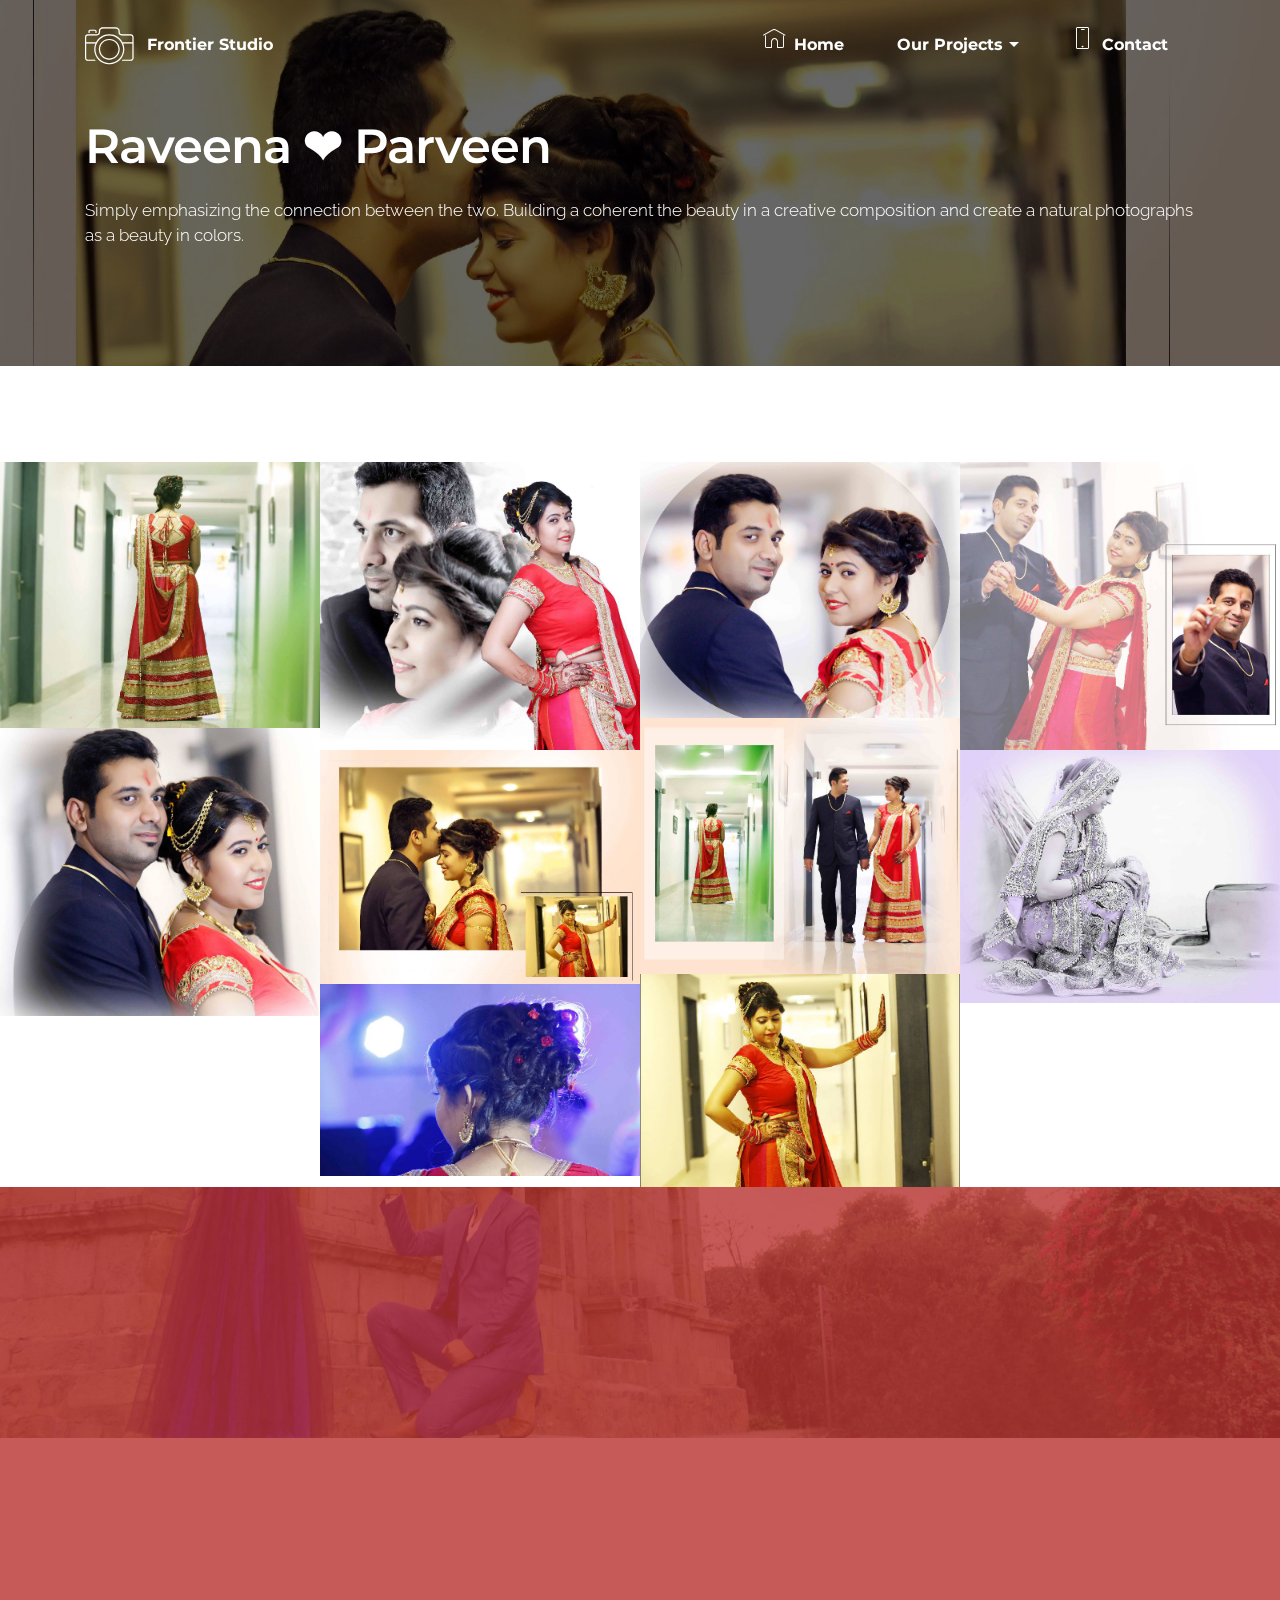
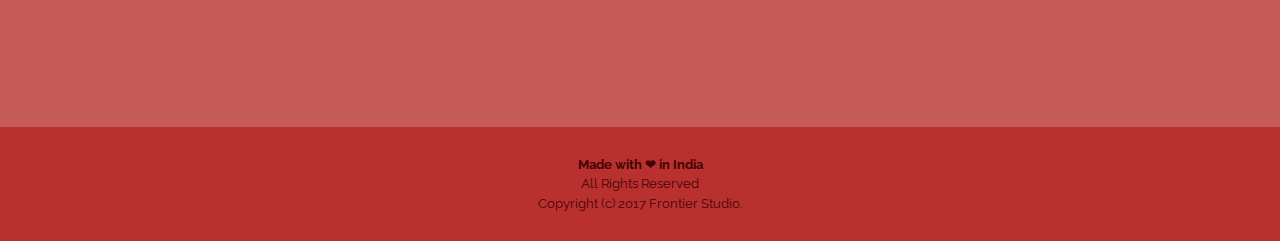
==== page1.html @ e5cf9342 "create github pages" ====
<!DOCTYPE html>
<html>
<head>
  <!-- Site made with Mobirise Website Builder v3.12.1, https://mobirise.com -->
  <meta charset="UTF-8">
  <meta http-equiv="X-UA-Compatible" content="IE=edge">
  <meta name="generator" content="Mobirise v3.12.1, mobirise.com">
  <meta name="viewport" content="width=device-width, initial-scale=1">
  <link rel="shortcut icon" href="file:///C:/Users/gyadav/AppData/Local/Mobirise.com/Mobirise/projects/project-2017-06-03_201503/assets/images/_1" type="image/x-icon">
  <meta name="description" content="Frontier Studio Rewari Haryana
Photo Studios Photographers Candid photography    Traditional photography    Traditional Videography    Cinematography    Albums
Mahandi    Haldi    Sangeet    Engagement    Wedding    Pre-Wedding Shoot  Video Photo Restoration Services Photo Enlarging Photo Film Dealers Lamination Matt Lamination Cold Photograph Industrial">
  <title>Frontier Studio Rewari</title>
  <link rel="stylesheet" href="https://fonts.googleapis.com/css?family=Lora:400,700,400italic,700italic&amp;subset=latin">
  <link rel="stylesheet" href="https://fonts.googleapis.com/css?family=Montserrat:400,700">
  <link rel="stylesheet" href="https://fonts.googleapis.com/css?family=Raleway:100,100i,200,200i,300,300i,400,400i,500,500i,600,600i,700,700i,800,800i,900,900i">
  <link rel="stylesheet" href="assets/bootstrap-material-design-font/css/material.css">
  <link rel="stylesheet" href="assets/et-line-font-plugin/style.css">
  <link rel="stylesheet" href="assets/web/assets/mobirise-icons/mobirise-icons.css">
  <link rel="stylesheet" href="assets/tether/tether.min.css">
  <link rel="stylesheet" href="assets/bootstrap/css/bootstrap.min.css">
  <link rel="stylesheet" href="assets/dropdown/css/style.css">
  <link rel="stylesheet" href="assets/animate.css/animate.min.css">
  <link rel="stylesheet" href="assets/theme/css/style.css">
  <link rel="stylesheet" href="assets/mobirise-gallery/style.css">
  <link rel="stylesheet" href="assets/mobirise/css/mbr-additional.css" type="text/css">
  
  
  
</head>
<body>
<section id="menu-4">

    <nav class="navbar navbar-dropdown bg-color transparent navbar-fixed-top">
        <div class="container">

            <div class="mbr-table">
                <div class="mbr-table-cell">

                    <div class="navbar-brand">
                        <a href="https://mobirise.com" class="etl-icon icon-camera mbr-iconfont mbr-iconfont-menu navbar-logo"></a>
                        <a class="navbar-caption" href="index.html">Frontier Studio</a>
                    </div>

                </div>
                <div class="mbr-table-cell">

                    <button class="navbar-toggler pull-xs-right hidden-md-up" type="button" data-toggle="collapse" data-target="#exCollapsingNavbar">
                        <div class="hamburger-icon"></div>
                    </button>

                    <ul class="nav-dropdown collapse pull-xs-right nav navbar-nav navbar-toggleable-sm" id="exCollapsingNavbar"><li class="nav-item"><a class="nav-link link" href="index.html"><span class="mbri-home mbr-iconfont mbr-iconfont-btn"></span>Home</a></li><li class="nav-item dropdown"><a class="nav-link link dropdown-toggle" data-toggle="dropdown-submenu" href="#top" aria-expanded="false">Our Projects</a><div class="dropdown-menu"><a class="dropdown-item" href="page1.html">Raveena ❤ Parveen</a></div></li><li class="nav-item"><a class="nav-link link" href="index.html#contacts2-8"><span class="mbri-mobile mbr-iconfont mbr-iconfont-btn"></span>Contact</a></li></ul>
                    <button hidden="" class="navbar-toggler navbar-close" type="button" data-toggle="collapse" data-target="#exCollapsingNavbar">
                        <div class="close-icon"></div>
                    </button>

                </div>
            </div>

        </div>
    </nav>

</section>

<section class="engine"><a rel="external" href="https://mobirise.com">https://mobirise.com/</a></section><section class="mbr-section mbr-parallax-background mbr-after-navbar" id="content5-o" style="background-image: url(assets/images/07-2000x1468.jpg); padding-top: 120px; padding-bottom: 80px;">

    <div class="mbr-overlay" style="opacity: 0.6; background-color: rgb(0, 0, 0);">
    </div>

    <div class="container">
        <h3 class="mbr-section-title display-2">Raveena ❤ Parveen</h3>
        <div class="lead"><p>Simply emphasizing the connection between the two. Building a coherent the beauty in a creative composition and create a natural photographs as a beauty in colors.</p></div>
    </div>

</section>

<section class="mbr-gallery mbr-section mbr-section-nopadding mbr-slider-carousel" id="gallery1-n" data-filter="false" style="background-color: rgb(255, 255, 255); padding-top: 6rem; padding-bottom: 0rem;">
    <!-- Filter -->
    

    <!-- Gallery -->
    <div class="mbr-gallery-row">
        <div class=" mbr-gallery-layout-default">
            <div>
                <div>
                    <div class="mbr-gallery-item mbr-gallery-item__mobirise3 mbr-gallery-item--p0" data-tags="Animated" data-video-url="false">
                        <div href="#lb-gallery1-n" data-slide-to="0" data-toggle="modal">
                            
                            

                            <img alt="" src="assets/images/11-2000x1666-800x666.jpg">
                            
                            <span class="icon-focus"></span>
                            
                        </div>
                    </div><div class="mbr-gallery-item mbr-gallery-item__mobirise3 mbr-gallery-item--p0" data-tags="Awesome" data-video-url="false">
                        <div href="#lb-gallery1-n" data-slide-to="1" data-toggle="modal">
                            
                            

                            <img alt="" src="assets/images/02-2000x1800-800x720.jpg">
                            
                            <span class="icon-focus"></span>
                            
                        </div>
                    </div><div class="mbr-gallery-item mbr-gallery-item__mobirise3 mbr-gallery-item--p0" data-tags="Responsive" data-video-url="false">
                        <div href="#lb-gallery1-n" data-slide-to="2" data-toggle="modal">
                            
                            

                            <img alt="" src="assets/images/01-2000x1600-800x640.jpg">
                            
                            <span class="icon-focus"></span>
                            
                        </div>
                    </div><div class="mbr-gallery-item mbr-gallery-item__mobirise3 mbr-gallery-item--p0" data-tags="Creative" data-video-url="false">
                        <div href="#lb-gallery1-n" data-slide-to="3" data-toggle="modal">
                            
                            

                            <img alt="" src="assets/images/03-2000x1800-800x720.jpg">
                            
                            <span class="icon-focus"></span>
                            
                        </div>
                    </div><div class="mbr-gallery-item mbr-gallery-item__mobirise3 mbr-gallery-item--p0" data-tags="Animated" data-video-url="false">
                        <div href="#lb-gallery1-n" data-slide-to="4" data-toggle="modal">
                            
                            

                            <img alt="" src="assets/images/04-2000x1600-800x640.jpg">
                            
                            <span class="icon-focus"></span>
                            
                        </div>
                    </div><div class="mbr-gallery-item mbr-gallery-item__mobirise3 mbr-gallery-item--p0" data-tags="Awesome" data-video-url="false">
                        <div href="#lb-gallery1-n" data-slide-to="5" data-toggle="modal">
                            
                            

                            <img alt="" src="assets/images/05-2000x1800-800x720.jpg">
                            
                            <span class="icon-focus"></span>
                            
                        </div>
                    </div><div class="mbr-gallery-item mbr-gallery-item__mobirise3 mbr-gallery-item--p0" data-tags="Beautiful" data-video-url="false">
                        <div href="#lb-gallery1-n" data-slide-to="6" data-toggle="modal">
                            
                            

                            <img alt="" src="assets/images/07-2000x1468-800x587.jpg">
                            
                            <span class="icon-focus"></span>
                            
                        </div>
                    </div><div class="mbr-gallery-item mbr-gallery-item__mobirise3 mbr-gallery-item--p0" data-tags="Responsive" data-video-url="false">
                        <div href="#lb-gallery1-n" data-slide-to="7" data-toggle="modal">
                            
                            

                            <img alt="" src="assets/images/09-2000x1578-800x631.jpg">
                            
                            <span class="icon-focus"></span>
                            
                        </div>
                    </div><div class="mbr-gallery-item mbr-gallery-item__mobirise3 mbr-gallery-item--p0" data-tags="Animated" data-video-url="false">
                        <div href="#lb-gallery1-n" data-slide-to="8" data-toggle="modal">
                            
                            

                            <img alt="" src="assets/images/10-2000x1332-800x532.jpg">
                            
                            <span class="icon-focus"></span>
                            
                        </div>
                    </div><div class="mbr-gallery-item mbr-gallery-item__mobirise3 mbr-gallery-item--p0" data-tags="Animated" data-video-url="false">
                        <div href="#lb-gallery1-n" data-slide-to="9" data-toggle="modal">
                            
                            

                            <img alt="" src="assets/images/12-2000x1200-800x480.jpg">
                            
                            <span class="icon-focus"></span>
                            
                        </div>
                    </div>
                </div>
            </div>
            <div class="clearfix"></div>
        </div>
    </div>

    <!-- Lightbox -->
    <div data-app-prevent-settings="" class="mbr-slider modal fade carousel slide" tabindex="-1" data-keyboard="true" data-interval="false" id="lb-gallery1-n">
        <div class="modal-dialog">
            <div class="modal-content">
                <div class="modal-body">
                    <ol class="carousel-indicators">
                        <li data-app-prevent-settings="" data-target="#lb-gallery1-n" class=" active" data-slide-to="0"></li><li data-app-prevent-settings="" data-target="#lb-gallery1-n" data-slide-to="1"></li><li data-app-prevent-settings="" data-target="#lb-gallery1-n" data-slide-to="2"></li><li data-app-prevent-settings="" data-target="#lb-gallery1-n" data-slide-to="3"></li><li data-app-prevent-settings="" data-target="#lb-gallery1-n" data-slide-to="4"></li><li data-app-prevent-settings="" data-target="#lb-gallery1-n" data-slide-to="5"></li><li data-app-prevent-settings="" data-target="#lb-gallery1-n" data-slide-to="6"></li><li data-app-prevent-settings="" data-target="#lb-gallery1-n" data-slide-to="7"></li><li data-app-prevent-settings="" data-target="#lb-gallery1-n" data-slide-to="8"></li><li data-app-prevent-settings="" data-target="#lb-gallery1-n" data-slide-to="9"></li>
                    </ol>
                    <div class="carousel-inner">
                        <div class="carousel-item active">
                            <img alt="" src="assets/images/11-2000x1666.jpg">
                        </div><div class="carousel-item">
                            <img alt="" src="assets/images/02-2000x1800.jpg">
                        </div><div class="carousel-item">
                            <img alt="" src="assets/images/01-2000x1600.jpg">
                        </div><div class="carousel-item">
                            <img alt="" src="assets/images/03-2000x1800.jpg">
                        </div><div class="carousel-item">
                            <img alt="" src="assets/images/04-2000x1600.jpg">
                        </div><div class="carousel-item">
                            <img alt="" src="assets/images/05-2000x1800.jpg">
                        </div><div class="carousel-item">
                            <img alt="" src="assets/images/07-2000x1468.jpg">
                        </div><div class="carousel-item">
                            <img alt="" src="assets/images/09-2000x1578.jpg">
                        </div><div class="carousel-item">
                            <img alt="" src="assets/images/10-2000x1332.jpg">
                        </div><div class="carousel-item">
                            <img alt="" src="assets/images/12-2000x1200.jpg">
                        </div>
                    </div>
                    <a class="left carousel-control" role="button" data-slide="prev" href="#lb-gallery1-n">
                        <span class="icon-prev" aria-hidden="true"></span>
                        <span class="sr-only">Previous</span>
                    </a>
                    <a class="right carousel-control" role="button" data-slide="next" href="#lb-gallery1-n">
                        <span class="icon-next" aria-hidden="true"></span>
                        <span class="sr-only">Next</span>
                    </a>

                    <a class="close" href="#" role="button" data-dismiss="modal">
                        <span aria-hidden="true">×</span>
                        <span class="sr-only">Close</span>
                    </a>
                </div>
            </div>
        </div>
    </div>
</section>

<section class="mbr-section mbr-section-md-padding mbr-footer footer2 mbr-parallax-background" id="contacts2-l" style="background-image: url(assets/images/cover-image-2000x1200.jpg); padding-top: 120px; padding-bottom: 120px;">
    <div class="mbr-overlay" style="opacity: 0.8; background-color: rgb(184, 49, 47);"></div>
    <div class="container">
        <div class="row">
            <div class="mbr-footer-content col-xs-12 col-md-3">
                <p><strong>Address</strong><br>203-L, Model Town, HDFC Bank Complex, Model Town, Rewari, Haryana 123401, India<br><br><br>
<strong>Contacts</strong><br>
Email: FrontierStudio.in@gmail.com<br>
Phone: +91 9728 101754<br>
Fixed: +91 1274 220130</p>
            </div>
            <div class="mbr-footer-content col-xs-12 col-md-3"><p class="mbr-contacts__text"><strong>Links</strong></p><ul><li>We</li><li>Do</li><li>Do</li></ul></div>
            <div class="col-xs-12 col-md-6">
                <div class="mbr-map"><iframe frameborder="0" style="border:0" src="https://www.google.com/maps/embed/v1/place?key=AIzaSyA0Dx_boXQiwvdz8sJHoYeZNVTdoWONYkU&amp;q=place_id:ChIJ39fSMHNQDTkRWLAoi7URVg4" allowfullscreen=""></iframe></div>
            </div>
        </div>
    </div>
</section>

<footer class="mbr-small-footer mbr-section mbr-section-nopadding" id="footer1-m" style="background-color: rgb(184, 49, 47); padding-top: 1.75rem; padding-bottom: 1.75rem;">
    
    <div class="container">
        <p class="text-xs-center"><strong>Made with ❤ in India</strong><br>All Rights Reserved<br>Copyright (c) 2017 Frontier Studio.<br></p>
    </div>
</footer>


  <script src="assets/web/assets/jquery/jquery.min.js"></script>
  <script src="assets/tether/tether.min.js"></script>
  <script src="assets/bootstrap/js/bootstrap.min.js"></script>
  <script src="assets/smooth-scroll/smooth-scroll.js"></script>
  <script src="assets/dropdown/js/script.min.js"></script>
  <script src="assets/touch-swipe/jquery.touch-swipe.min.js"></script>
  <script src="assets/viewport-checker/jquery.viewportchecker.js"></script>
  <script src="assets/jarallax/jarallax.js"></script>
  <script src="assets/masonry/masonry.pkgd.min.js"></script>
  <script src="assets/imagesloaded/imagesloaded.pkgd.min.js"></script>
  <script src="assets/bootstrap-carousel-swipe/bootstrap-carousel-swipe.js"></script>
  <script src="assets/theme/js/script.js"></script>
  <script src="assets/mobirise-gallery/player.min.js"></script>
  <script src="assets/mobirise-gallery/script.js"></script>
  
  
  <input name="animation" type="hidden">
   <div id="scrollToTop" class="scrollToTop mbr-arrow-up"><a style="text-align: center;"><i class="mbr-arrow-up-icon"></i></a></div>
  </body>
</html>
---- assets/bootstrap-material-design-font/css/material.css ----
@font-face {
  font-family: 'Material-Design-Icons';
  src: url('../fonts/Material-Design-Icons.eot?3ocs8m');
  src: url('../fonts/Material-Design-Icons.eot?#iefix3ocs8m') format('embedded-opentype'), url('../fonts/Material-Design-Icons.woff?3ocs8m') format('woff'), url('../fonts/Material-Design-Icons.ttf?3ocs8m') format('truetype'), url('../fonts/Material-Design-Icons.svg?3ocs8m#Material-Design-Icons') format('svg');
  font-weight: normal;
  font-style: normal;
}
[class^="mdi-"],
[class*="mdi-"] {
  speak: none;
  display: inline-block;
  font-style: normal;
  font-variant:normal;
  font-weight:normal;
  /*font-size:24px;*/
  line-height:1;
  font-family:'Material-Design-Icons' !important;
  text-rendering: auto;
  
  -webkit-font-smoothing: antialiased;
  -moz-osx-font-smoothing: grayscale;
  -webkit-transform: translate(0, 0);
      -ms-transform: translate(0, 0);
          transform: translate(0, 0);
}
[class^="mdi-"]:before,
[class*="mdi-"]:before {
  display: inline-block;
  speak: none;
  text-decoration: inherit;
}
[class^="mdi-"].pull-left,
[class*="mdi-"].pull-left {
  margin-right: .3em;
}
[class^="mdi-"].pull-right,
[class*="mdi-"].pull-right {
  margin-left: .3em;
}
[class^="mdi-"].mdi-lg:before,
[class*="mdi-"].mdi-lg:before,
[class^="mdi-"].mdi-lg:after,
[class*="mdi-"].mdi-lg:after {
  font-size: 1.33333333em;
  line-height: 0.75em;
  vertical-align: -15%;
}
[class^="mdi-"].mdi-2x:before,
[class*="mdi-"].mdi-2x:before,
[class^="mdi-"].mdi-2x:after,
[class*="mdi-"].mdi-2x:after {
  font-size: 2em;
}
[class^="mdi-"].mdi-3x:before,
[class*="mdi-"].mdi-3x:before,
[class^="mdi-"].mdi-3x:after,
[class*="mdi-"].mdi-3x:after {
  font-size: 3em;
}
[class^="mdi-"].mdi-4x:before,
[class*="mdi-"].mdi-4x:before,
[class^="mdi-"].mdi-4x:after,
[class*="mdi-"].mdi-4x:after {
  font-size: 4em;
}
[class^="mdi-"].mdi-5x:before,
[class*="mdi-"].mdi-5x:before,
[class^="mdi-"].mdi-5x:after,
[class*="mdi-"].mdi-5x:after {
  font-size: 5em;
}
[class^="mdi-device-signal-cellular-"]:after,
[class^="mdi-device-battery-"]:after,
[class^="mdi-device-battery-charging-"]:after,
[class^="mdi-device-signal-cellular-connected-no-internet-"]:after,
[class^="mdi-device-signal-wifi-"]:after,
[class^="mdi-device-signal-wifi-statusbar-not-connected"]:after,
.mdi-device-network-wifi:after {
  opacity: .3;
  position: absolute;
  left: 0;
  top: 0;
  z-index: 1;
  display: inline-block;
  speak: none;
  text-decoration: inherit;
}
[class^="mdi-device-signal-cellular-"]:after {
  content: "\e758";
}
[class^="mdi-device-battery-"]:after {
  content: "\e735";
}
[class^="mdi-device-battery-charging-"]:after {
  content: "\e733";
}
[class^="mdi-device-signal-cellular-connected-no-internet-"]:after {
  content: "\e75d";
}
[class^="mdi-device-signal-wifi-"]:after,
.mdi-device-network-wifi:after {
  content: "\e765";
}
[class^="mdi-device-signal-wifi-statusbasr-not-connected"]:after {
  content: "\e8f7";
}
.mdi-device-signal-cellular-off:after,
.mdi-device-signal-cellular-null:after,
.mdi-device-signal-cellular-no-sim:after,
.mdi-device-signal-wifi-off:after,
.mdi-device-signal-wifi-4-bar:after,
.mdi-device-signal-cellular-4-bar:after,
.mdi-device-battery-alert:after,
.mdi-device-signal-cellular-connected-no-internet-4-bar:after,
.mdi-device-battery-std:after,
.mdi-device-battery-full .mdi-device-battery-unknown:after {
  content: "";
}
.mdi-fw {
  width: 1.28571429em;
  text-align: center;
}
.mdi-ul {
  padding-left: 0;
  margin-left: 2.14285714em;
  list-style-type: none;
}
.mdi-ul > li {
  position: relative;
}
.mdi-li {
  position: absolute;
  left: -2.14285714em;
  width: 2.14285714em;
  top: 0.14285714em;
  text-align: center;
}
.mdi-li.mdi-lg {
  left: -1.85714286em;
}
.mdi-border {
  padding: .2em .25em .15em;
  border: solid 0.08em #eeeeee;
  border-radius: .1em;
}
.mdi-spin {
  -webkit-animation: mdi-spin 2s infinite linear;
  animation: mdi-spin 2s infinite linear;
  -webkit-transform-origin: 50% 50%;
  -ms-transform-origin: 50% 50%;
      transform-origin: 50% 50%;
}
.mdi-pulse {
  -webkit-animation: mdi-spin 1s steps(8) infinite;
  animation: mdi-spin 1s steps(8) infinite;
  -webkit-transform-origin: 50% 50%;
  -ms-transform-origin: 50% 50%;
      transform-origin: 50% 50%;
}
@-webkit-keyframes mdi-spin {
  0% {
    -webkit-transform: rotate(0deg);
    transform: rotate(0deg);
  }
  100% {
    -webkit-transform: rotate(359deg);
    transform: rotate(359deg);
  }
}
@keyframes mdi-spin {
  0% {
    -webkit-transform: rotate(0deg);
    transform: rotate(0deg);
  }
  100% {
    -webkit-transform: rotate(359deg);
    transform: rotate(359deg);
  }
}
.mdi-rotate-90 {
  filter: progid:DXImageTransform.Microsoft.BasicImage(rotation=1);
  -webkit-transform: rotate(90deg);
  -ms-transform: rotate(90deg);
  transform: rotate(90deg);
}
.mdi-rotate-180 {
  filter: progid:DXImageTransform.Microsoft.BasicImage(rotation=2);
  -webkit-transform: rotate(180deg);
  -ms-transform: rotate(180deg);
  transform: rotate(180deg);
}
.mdi-rotate-270 {
  filter: progid:DXImageTransform.Microsoft.BasicImage(rotation=3);
  -webkit-transform: rotate(270deg);
  -ms-transform: rotate(270deg);
  transform: rotate(270deg);
}
.mdi-flip-horizontal {
  filter: progid:DXImageTransform.Microsoft.BasicImage(rotation=0, mirror=1);
  -webkit-transform: scale(-1, 1);
  -ms-transform: scale(-1, 1);
  transform: scale(-1, 1);
}
.mdi-flip-vertical {
  filter: progid:DXImageTransform.Microsoft.BasicImage(rotation=2, mirror=1);
  -webkit-transform: scale(1, -1);
  -ms-transform: scale(1, -1);
  transform: scale(1, -1);
}
:root .mdi-rotate-90,
:root .mdi-rotate-180,
:root .mdi-rotate-270,
:root .mdi-flip-horizontal,
:root .mdi-flip-vertical {
  -webkit-filter: none;
          filter: none;
}
.mdi-stack {
  position: relative;
  display: inline-block;
  width: 2em;
  height: 2em;
  line-height: 2em;
  vertical-align: middle;
}
.mdi-stack-1x,
.mdi-stack-2x {
  position: absolute;
  left: 0;
  width: 100%;
  text-align: center;
}
.mdi-stack-1x {
  line-height: inherit;
}
.mdi-stack-2x {
  font-size: 2em;
}
.mdi-inverse {
  color: #ffffff;
}
/* Start Icons */
.mdi-action-3d-rotation:before {
  content: "\e600";
}
.mdi-action-accessibility:before {
  content: "\e601";
}
.mdi-action-account-balance-wallet:before {
  content: "\e602";
}
.mdi-action-account-balance:before {
  content: "\e603";
}
.mdi-action-account-box:before {
  content: "\e604";
}
.mdi-action-account-child:before {
  content: "\e605";
}
.mdi-action-account-circle:before {
  content: "\e606";
}
.mdi-action-add-shopping-cart:before {
  content: "\e607";
}
.mdi-action-alarm-add:before {
  content: "\e608";
}
.mdi-action-alarm-off:before {
  content: "\e609";
}
.mdi-action-alarm-on:before {
  content: "\e60a";
}
.mdi-action-alarm:before {
  content: "\e60b";
}
.mdi-action-android:before {
  content: "\e60c";
}
.mdi-action-announcement:before {
  content: "\e60d";
}
.mdi-action-aspect-ratio:before {
  content: "\e60e";
}
.mdi-action-assessment:before {
  content: "\e60f";
}
.mdi-action-assignment-ind:before {
  content: "\e610";
}
.mdi-action-assignment-late:before {
  content: "\e611";
}
.mdi-action-assignment-return:before {
  content: "\e612";
}
.mdi-action-assignment-returned:before {
  content: "\e613";
}
.mdi-action-assignment-turned-in:before {
  content: "\e614";
}
.mdi-action-assignment:before {
  content: "\e615";
}
.mdi-action-autorenew:before {
  content: "\e616";
}
.mdi-action-backup:before {
  content: "\e617";
}
.mdi-action-book:before {
  content: "\e618";
}
.mdi-action-bookmark-outline:before {
  content: "\e619";
}
.mdi-action-bookmark:before {
  content: "\e61a";
}
.mdi-action-bug-report:before {
  content: "\e61b";
}
.mdi-action-cached:before {
  content: "\e61c";
}
.mdi-action-check-circle:before {
  content: "\e61d";
}
.mdi-action-class:before {
  content: "\e61e";
}
.mdi-action-credit-card:before {
  content: "\e61f";
}
.mdi-action-dashboard:before {
  content: "\e620";
}
.mdi-action-delete:before {
  content: "\e621";
}
.mdi-action-description:before {
  content: "\e622";
}
.mdi-action-dns:before {
  content: "\e623";
}
.mdi-action-done-all:before {
  content: "\e624";
}
.mdi-action-done:before {
  content: "\e625";
}
.mdi-action-event:before {
  content: "\e626";
}
.mdi-action-exit-to-app:before {
  content: "\e627";
}
.mdi-action-explore:before {
  content: "\e628";
}
.mdi-action-extension:before {
  content: "\e629";
}
.mdi-action-face-unlock:before {
  content: "\e62a";
}
.mdi-action-favorite-outline:before {
  content: "\e62b";
}
.mdi-action-favorite:before {
  content: "\e62c";
}
.mdi-action-find-in-page:before {
  content: "\e62d";
}
.mdi-action-find-replace:before {
  content: "\e62e";
}
.mdi-action-flip-to-back:before {
  content: "\e62f";
}
.mdi-action-flip-to-front:before {
  content: "\e630";
}
.mdi-action-get-app:before {
  content: "\e631";
}
.mdi-action-grade:before {
  content: "\e632";
}
.mdi-action-group-work:before {
  content: "\e633";
}
.mdi-action-help:before {
  content: "\e634";
}
.mdi-action-highlight-remove:before {
  content: "\e635";
}
.mdi-action-history:before {
  content: "\e636";
}
.mdi-action-home:before {
  content: "\e637";
}
.mdi-action-https:before {
  content: "\e638";
}
.mdi-action-info-outline:before {
  content: "\e639";
}
.mdi-action-info:before {
  content: "\e63a";
}
.mdi-action-input:before {
  content: "\e63b";
}
.mdi-action-invert-colors:before {
  content: "\e63c";
}
.mdi-action-label-outline:before {
  content: "\e63d";
}
.mdi-action-label:before {
  content: "\e63e";
}
.mdi-action-language:before {
  content: "\e63f";
}
.mdi-action-launch:before {
  content: "\e640";
}
.mdi-action-list:before {
  content: "\e641";
}
.mdi-action-lock-open:before {
  content: "\e642";
}
.mdi-action-lock-outline:before {
  content: "\e643";
}
.mdi-action-lock:before {
  content: "\e644";
}
.mdi-action-loyalty:before {
  content: "\e645";
}
.mdi-action-markunread-mailbox:before {
  content: "\e646";
}
.mdi-action-note-add:before {
  content: "\e647";
}
.mdi-action-open-in-browser:before {
  content: "\e648";
}
.mdi-action-open-in-new:before {
  content: "\e649";
}
.mdi-action-open-with:before {
  content: "\e64a";
}
.mdi-action-pageview:before {
  content: "\e64b";
}
.mdi-action-payment:before {
  content: "\e64c";
}
.mdi-action-perm-camera-mic:before {
  content: "\e64d";
}
.mdi-action-perm-contact-cal:before {
  content: "\e64e";
}
.mdi-action-perm-data-setting:before {
  content: "\e64f";
}
.mdi-action-perm-device-info:before {
  content: "\e650";
}
.mdi-action-perm-identity:before {
  content: "\e651";
}
.mdi-action-perm-media:before {
  content: "\e652";
}
.mdi-action-perm-phone-msg:before {
  content: "\e653";
}
.mdi-action-perm-scan-wifi:before {
  content: "\e654";
}
.mdi-action-picture-in-picture:before {
  content: "\e655";
}
.mdi-action-polymer:before {
  content: "\e656";
}
.mdi-action-print:before {
  content: "\e657";
}
.mdi-action-query-builder:before {
  content: "\e658";
}
.mdi-action-question-answer:before {
  content: "\e659";
}
.mdi-action-receipt:before {
  content: "\e65a";
}
.mdi-action-redeem:before {
  content: "\e65b";
}
.mdi-action-reorder:before {
  content: "\e65c";
}
.mdi-action-report-problem:before {
  content: "\e65d";
}
.mdi-action-restore:before {
  content: "\e65e";
}
.mdi-action-room:before {
  content: "\e65f";
}
.mdi-action-schedule:before {
  content: "\e660";
}
.mdi-action-search:before {
  content: "\e661";
}
.mdi-action-settings-applications:before {
  content: "\e662";
}
.mdi-action-settings-backup-restore:before {
  content: "\e663";
}
.mdi-action-settings-bluetooth:before {
  content: "\e664";
}
.mdi-action-settings-cell:before {
  content: "\e665";
}
.mdi-action-settings-display:before {
  content: "\e666";
}
.mdi-action-settings-ethernet:before {
  content: "\e667";
}
.mdi-action-settings-input-antenna:before {
  content: "\e668";
}
.mdi-action-settings-input-component:before {
  content: "\e669";
}
.mdi-action-settings-input-composite:before {
  content: "\e66a";
}
.mdi-action-settings-input-hdmi:before {
  content: "\e66b";
}
.mdi-action-settings-input-svideo:before {
  content: "\e66c";
}
.mdi-action-settings-overscan:before {
  content: "\e66d";
}
.mdi-action-settings-phone:before {
  content: "\e66e";
}
.mdi-action-settings-power:before {
  content: "\e66f";
}
.mdi-action-settings-remote:before {
  content: "\e670";
}
.mdi-action-settings-voice:before {
  content: "\e671";
}
.mdi-action-settings:before {
  content: "\e672";
}
.mdi-action-shop-two:before {
  content: "\e673";
}
.mdi-action-shop:before {
  content: "\e674";
}
.mdi-action-shopping-basket:before {
  content: "\e675";
}
.mdi-action-shopping-cart:before {
  content: "\e676";
}
.mdi-action-speaker-notes:before {
  content: "\e677";
}
.mdi-action-spellcheck:before {
  content: "\e678";
}
.mdi-action-star-rate:before {
  content: "\e679";
}
.mdi-action-stars:before {
  content: "\e67a";
}
.mdi-action-store:before {
  content: "\e67b";
}
.mdi-action-subject:before {
  content: "\e67c";
}
.mdi-action-supervisor-account:before {
  content: "\e67d";
}
.mdi-action-swap-horiz:before {
  content: "\e67e";
}
.mdi-action-swap-vert-circle:before {
  content: "\e67f";
}
.mdi-action-swap-vert:before {
  content: "\e680";
}
.mdi-action-system-update-tv:before {
  content: "\e681";
}
.mdi-action-tab-unselected:before {
  content: "\e682";
}
.mdi-action-tab:before {
  content: "\e683";
}
.mdi-action-theaters:before {
  content: "\e684";
}
.mdi-action-thumb-down:before {
  content: "\e685";
}
.mdi-action-thumb-up:before {
  content: "\e686";
}
.mdi-action-thumbs-up-down:before {
  content: "\e687";
}
.mdi-action-toc:before {
  content: "\e688";
}
.mdi-action-today:before {
  content: "\e689";
}
.mdi-action-track-changes:before {
  content: "\e68a";
}
.mdi-action-translate:before {
  content: "\e68b";
}
.mdi-action-trending-down:before {
  content: "\e68c";
}
.mdi-action-trending-neutral:before {
  content: "\e68d";
}
.mdi-action-trending-up:before {
  content: "\e68e";
}
.mdi-action-turned-in-not:before {
  content: "\e68f";
}
.mdi-action-turned-in:before {
  content: "\e690";
}
.mdi-action-verified-user:before {
  content: "\e691";
}
.mdi-action-view-agenda:before {
  content: "\e692";
}
.mdi-action-view-array:before {
  content: "\e693";
}
.mdi-action-view-carousel:before {
  content: "\e694";
}
.mdi-action-view-column:before {
  content: "\e695";
}
.mdi-action-view-day:before {
  content: "\e696";
}
.mdi-action-view-headline:before {
  content: "\e697";
}
.mdi-action-view-list:before {
  content: "\e698";
}
.mdi-action-view-module:before {
  content: "\e699";
}
.mdi-action-view-quilt:before {
  content: "\e69a";
}
.mdi-action-view-stream:before {
  content: "\e69b";
}
.mdi-action-view-week:before {
  content: "\e69c";
}
.mdi-action-visibility-off:before {
  content: "\e69d";
}
.mdi-action-visibility:before {
  content: "\e69e";
}
.mdi-action-wallet-giftcard:before {
  content: "\e69f";
}
.mdi-action-wallet-membership:before {
  content: "\e6a0";
}
.mdi-action-wallet-travel:before {
  content: "\e6a1";
}
.mdi-action-work:before {
  content: "\e6a2";
}
.mdi-alert-error:before {
  content: "\e6a3";
}
.mdi-alert-warning:before {
  content: "\e6a4";
}
.mdi-av-album:before {
  content: "\e6a5";
}
.mdi-av-closed-caption:before {
  content: "\e6a6";
}
.mdi-av-equalizer:before {
  content: "\e6a7";
}
.mdi-av-explicit:before {
  content: "\e6a8";
}
.mdi-av-fast-forward:before {
  content: "\e6a9";
}
.mdi-av-fast-rewind:before {
  content: "\e6aa";
}
.mdi-av-games:before {
  content: "\e6ab";
}
.mdi-av-hearing:before {
  content: "\e6ac";
}
.mdi-av-high-quality:before {
  content: "\e6ad";
}
.mdi-av-loop:before {
  content: "\e6ae";
}
.mdi-av-mic-none:before {
  content: "\e6af";
}
.mdi-av-mic-off:before {
  content: "\e6b0";
}
.mdi-av-mic:before {
  content: "\e6b1";
}
.mdi-av-movie:before {
  content: "\e6b2";
}
.mdi-av-my-library-add:before {
  content: "\e6b3";
}
.mdi-av-my-library-books:before {
  content: "\e6b4";
}
.mdi-av-my-library-music:before {
  content: "\e6b5";
}
.mdi-av-new-releases:before {
  content: "\e6b6";
}
.mdi-av-not-interested:before {
  content: "\e6b7";
}
.mdi-av-pause-circle-fill:before {
  content: "\e6b8";
}
.mdi-av-pause-circle-outline:before {
  content: "\e6b9";
}
.mdi-av-pause:before {
  content: "\e6ba";
}
.mdi-av-play-arrow:before {
  content: "\e6bb";
}
.mdi-av-play-circle-fill:before {
  content: "\e6bc";
}
.mdi-av-play-circle-outline:before {
  content: "\e6bd";
}
.mdi-av-play-shopping-bag:before {
  content: "\e6be";
}
.mdi-av-playlist-add:before {
  content: "\e6bf";
}
.mdi-av-queue-music:before {
  content: "\e6c0";
}
.mdi-av-queue:before {
  content: "\e6c1";
}
.mdi-av-radio:before {
  content: "\e6c2";
}
.mdi-av-recent-actors:before {
  content: "\e6c3";
}
.mdi-av-repeat-one:before {
  content: "\e6c4";
}
.mdi-av-repeat:before {
  content: "\e6c5";
}
.mdi-av-replay:before {
  content: "\e6c6";
}
.mdi-av-shuffle:before {
  content: "\e6c7";
}
.mdi-av-skip-next:before {
  content: "\e6c8";
}
.mdi-av-skip-previous:before {
  content: "\e6c9";
}
.mdi-av-snooze:before {
  content: "\e6ca";
}
.mdi-av-stop:before {
  content: "\e6cb";
}
.mdi-av-subtitles:before {
  content: "\e6cc";
}
.mdi-av-surround-sound:before {
  content: "\e6cd";
}
.mdi-av-timer:before {
  content: "\e6ce";
}
.mdi-av-video-collection:before {
  content: "\e6cf";
}
.mdi-av-videocam-off:before {
  content: "\e6d0";
}
.mdi-av-videocam:before {
  content: "\e6d1";
}
.mdi-av-volume-down:before {
  content: "\e6d2";
}
.mdi-av-volume-mute:before {
  content: "\e6d3";
}
.mdi-av-volume-off:before {
  content: "\e6d4";
}
.mdi-av-volume-up:before {
  content: "\e6d5";
}
.mdi-av-web:before {
  content: "\e6d6";
}
.mdi-communication-business:before {
  content: "\e6d7";
}
.mdi-communication-call-end:before {
  content: "\e6d8";
}
.mdi-communication-call-made:before {
  content: "\e6d9";
}
.mdi-communication-call-merge:before {
  content: "\e6da";
}
.mdi-communication-call-missed:before {
  content: "\e6db";
}
.mdi-communication-call-received:before {
  content: "\e6dc";
}
.mdi-communication-call-split:before {
  content: "\e6dd";
}
.mdi-communication-call:before {
  content: "\e6de";
}
.mdi-communication-chat:before {
  content: "\e6df";
}
.mdi-communication-clear-all:before {
  content: "\e6e0";
}
.mdi-communication-comment:before {
  content: "\e6e1";
}
.mdi-communication-contacts:before {
  content: "\e6e2";
}
.mdi-communication-dialer-sip:before {
  content: "\e6e3";
}
.mdi-communication-dialpad:before {
  content: "\e6e4";
}
.mdi-communication-dnd-on:before {
  content: "\e6e5";
}
.mdi-communication-email:before {
  content: "\e6e6";
}
.mdi-communication-forum:before {
  content: "\e6e7";
}
.mdi-communication-import-export:before {
  content: "\e6e8";
}
.mdi-communication-invert-colors-off:before {
  content: "\e6e9";
}
.mdi-communication-invert-colors-on:before {
  content: "\e6ea";
}
.mdi-communication-live-help:before {
  content: "\e6eb";
}
.mdi-communication-location-off:before {
  content: "\e6ec";
}
.mdi-communication-location-on:before {
  content: "\e6ed";
}
.mdi-communication-message:before {
  content: "\e6ee";
}
.mdi-communication-messenger:before {
  content: "\e6ef";
}
.mdi-communication-no-sim:before {
  content: "\e6f0";
}
.mdi-communication-phone:before {
  content: "\e6f1";
}
.mdi-communication-portable-wifi-off:before {
  content: "\e6f2";
}
.mdi-communication-quick-contacts-dialer:before {
  content: "\e6f3";
}
.mdi-communication-quick-contacts-mail:before {
  content: "\e6f4";
}
.mdi-communication-ring-volume:before {
  content: "\e6f5";
}
.mdi-communication-stay-current-landscape:before {
  content: "\e6f6";
}
.mdi-communication-stay-current-portrait:before {
  content: "\e6f7";
}
.mdi-communication-stay-primary-landscape:before {
  content: "\e6f8";
}
.mdi-communication-stay-primary-portrait:before {
  content: "\e6f9";
}
.mdi-communication-swap-calls:before {
  content: "\e6fa";
}
.mdi-communication-textsms:before {
  content: "\e6fb";
}
.mdi-communication-voicemail:before {
  content: "\e6fc";
}
.mdi-communication-vpn-key:before {
  content: "\e6fd";
}
.mdi-content-add-box:before {
  content: "\e6fe";
}
.mdi-content-add-circle-outline:before {
  content: "\e6ff";
}
.mdi-content-add-circle:before {
  content: "\e700";
}
.mdi-content-add:before {
  content: "\e701";
}
.mdi-content-archive:before {
  content: "\e702";
}
.mdi-content-backspace:before {
  content: "\e703";
}
.mdi-content-block:before {
  content: "\e704";
}
.mdi-content-clear:before {
  content: "\e705";
}
.mdi-content-content-copy:before {
  content: "\e706";
}
.mdi-content-content-cut:before {
  content: "\e707";
}
.mdi-content-content-paste:before {
  content: "\e708";
}
.mdi-content-create:before {
  content: "\e709";
}
.mdi-content-drafts:before {
  content: "\e70a";
}
.mdi-content-filter-list:before {
  content: "\e70b";
}
.mdi-content-flag:before {
  content: "\e70c";
}
.mdi-content-forward:before {
  content: "\e70d";
}
.mdi-content-gesture:before {
  content: "\e70e";
}
.mdi-content-inbox:before {
  content: "\e70f";
}
.mdi-content-link:before {
  content: "\e710";
}
.mdi-content-mail:before {
  content: "\e711";
}
.mdi-content-markunread:before {
  content: "\e712";
}
.mdi-content-redo:before {
  content: "\e713";
}
.mdi-content-remove-circle-outline:before {
  content: "\e714";
}
.mdi-content-remove-circle:before {
  content: "\e715";
}
.mdi-content-remove:before {
  content: "\e716";
}
.mdi-content-reply-all:before {
  content: "\e717";
}
.mdi-content-reply:before {
  content: "\e718";
}
.mdi-content-report:before {
  content: "\e719";
}
.mdi-content-save:before {
  content: "\e71a";
}
.mdi-content-select-all:before {
  content: "\e71b";
}
.mdi-content-send:before {
  content: "\e71c";
}
.mdi-content-sort:before {
  content: "\e71d";
}
.mdi-content-text-format:before {
  content: "\e71e";
}
.mdi-content-undo:before {
  content: "\e71f";
}
.mdi-editor-attach-file:before {
  content: "\e776";
}
.mdi-editor-attach-money:before {
  content: "\e777";
}
.mdi-editor-border-all:before {
  content: "\e778";
}
.mdi-editor-border-bottom:before {
  content: "\e779";
}
.mdi-editor-border-clear:before {
  content: "\e77a";
}
.mdi-editor-border-color:before {
  content: "\e77b";
}
.mdi-editor-border-horizontal:before {
  content: "\e77c";
}
.mdi-editor-border-inner:before {
  content: "\e77d";
}
.mdi-editor-border-left:before {
  content: "\e77e";
}
.mdi-editor-border-outer:before {
  content: "\e77f";
}
.mdi-editor-border-right:before {
  content: "\e780";
}
.mdi-editor-border-style:before {
  content: "\e781";
}
.mdi-editor-border-top:before {
  content: "\e782";
}
.mdi-editor-border-vertical:before {
  content: "\e783";
}
.mdi-editor-format-align-center:before {
  content: "\e784";
}
.mdi-editor-format-align-justify:before {
  content: "\e785";
}
.mdi-editor-format-align-left:before {
  content: "\e786";
}
.mdi-editor-format-align-right:before {
  content: "\e787";
}
.mdi-editor-format-bold:before {
  content: "\e788";
}
.mdi-editor-format-clear:before {
  content: "\e789";
}
.mdi-editor-format-color-fill:before {
  content: "\e78a";
}
.mdi-editor-format-color-reset:before {
  content: "\e78b";
}
.mdi-editor-format-color-text:before {
  content: "\e78c";
}
.mdi-editor-format-indent-decrease:before {
  content: "\e78d";
}
.mdi-editor-format-indent-increase:before {
  content: "\e78e";
}
.mdi-editor-format-italic:before {
  content: "\e78f";
}
.mdi-editor-format-line-spacing:before {
  content: "\e790";
}
.mdi-editor-format-list-bulleted:before {
  content: "\e791";
}
.mdi-editor-format-list-numbered:before {
  content: "\e792";
}
.mdi-editor-format-paint:before {
  content: "\e793";
}
.mdi-editor-format-quote:before {
  content: "\e794";
}
.mdi-editor-format-size:before {
  content: "\e795";
}
.mdi-editor-format-strikethrough:before {
  content: "\e796";
}
.mdi-editor-format-textdirection-l-to-r:before {
  content: "\e797";
}
.mdi-editor-format-textdirection-r-to-l:before {
  content: "\e798";
}
.mdi-editor-format-underline:before {
  content: "\e799";
}
.mdi-editor-functions:before {
  content: "\e79a";
}
.mdi-editor-insert-chart:before {
  content: "\e79b";
}
.mdi-editor-insert-comment:before {
  content: "\e79c";
}
.mdi-editor-insert-drive-file:before {
  content: "\e79d";
}
.mdi-editor-insert-emoticon:before {
  content: "\e79e";
}
.mdi-editor-insert-invitation:before {
  content: "\e79f";
}
.mdi-editor-insert-link:before {
  content: "\e7a0";
}
.mdi-editor-insert-photo:before {
  content: "\e7a1";
}
.mdi-editor-merge-type:before {
  content: "\e7a2";
}
.mdi-editor-mode-comment:before {
  content: "\e7a3";
}
.mdi-editor-mode-edit:before {
  content: "\e7a4";
}
.mdi-editor-publish:before {
  content: "\e7a5";
}
.mdi-editor-vertical-align-bottom:before {
  content: "\e7a6";
}
.mdi-editor-vertical-align-center:before {
  content: "\e7a7";
}
.mdi-editor-vertical-align-top:before {
  content: "\e7a8";
}
.mdi-editor-wrap-text:before {
  content: "\e7a9";
}
.mdi-file-attachment:before {
  content: "\e7aa";
}
.mdi-file-cloud-circle:before {
  content: "\e7ab";
}
.mdi-file-cloud-done:before {
  content: "\e7ac";
}
.mdi-file-cloud-download:before {
  content: "\e7ad";
}
.mdi-file-cloud-off:before {
  content: "\e7ae";
}
.mdi-file-cloud-queue:before {
  content: "\e7af";
}
.mdi-file-cloud-upload:before {
  content: "\e7b0";
}
.mdi-file-cloud:before {
  content: "\e7b1";
}
.mdi-file-file-download:before {
  content: "\e7b2";
}
.mdi-file-file-upload:before {
  content: "\e7b3";
}
.mdi-file-folder-open:before {
  content: "\e7b4";
}
.mdi-file-folder-shared:before {
  content: "\e7b5";
}
.mdi-file-folder:before {
  content: "\e7b6";
}
.mdi-device-access-alarm:before {
  content: "\e720";
}
.mdi-device-access-alarms:before {
  content: "\e721";
}
.mdi-device-access-time:before {
  content: "\e722";
}
.mdi-device-add-alarm:before {
  content: "\e723";
}
.mdi-device-airplanemode-off:before {
  content: "\e724";
}
.mdi-device-airplanemode-on:before {
  content: "\e725";
}
.mdi-device-battery-20:before {
  content: "\e726";
}
.mdi-device-battery-30:before {
  content: "\e727";
}
.mdi-device-battery-50:before {
  content: "\e728";
}
.mdi-device-battery-60:before {
  content: "\e729";
}
.mdi-device-battery-80:before {
  content: "\e72a";
}
.mdi-device-battery-90:before {
  content: "\e72b";
}
.mdi-device-battery-alert:before {
  content: "\e72c";
}
.mdi-device-battery-charging-20:before {
  content: "\e72d";
}
.mdi-device-battery-charging-30:before {
  content: "\e72e";
}
.mdi-device-battery-charging-50:before {
  content: "\e72f";
}
.mdi-device-battery-charging-60:before {
  content: "\e730";
}
.mdi-device-battery-charging-80:before {
  content: "\e731";
}
.mdi-device-battery-charging-90:before {
  content: "\e732";
}
.mdi-device-battery-charging-full:before {
  content: "\e733";
}
.mdi-device-battery-full:before {
  content: "\e734";
}
.mdi-device-battery-std:before {
  content: "\e735";
}
.mdi-device-battery-unknown:before {
  content: "\e736";
}
.mdi-device-bluetooth-connected:before {
  content: "\e737";
}
.mdi-device-bluetooth-disabled:before {
  content: "\e738";
}
.mdi-device-bluetooth-searching:before {
  content: "\e739";
}
.mdi-device-bluetooth:before {
  content: "\e73a";
}
.mdi-device-brightness-auto:before {
  content: "\e73b";
}
.mdi-device-brightness-high:before {
  content: "\e73c";
}
.mdi-device-brightness-low:before {
  content: "\e73d";
}
.mdi-device-brightness-medium:before {
  content: "\e73e";
}
.mdi-device-data-usage:before {
  content: "\e73f";
}
.mdi-device-developer-mode:before {
  content: "\e740";
}
.mdi-device-devices:before {
  content: "\e741";
}
.mdi-device-dvr:before {
  content: "\e742";
}
.mdi-device-gps-fixed:before {
  content: "\e743";
}
.mdi-device-gps-not-fixed:before {
  content: "\e744";
}
.mdi-device-gps-off:before {
  content: "\e745";
}
.mdi-device-location-disabled:before {
  content: "\e746";
}
.mdi-device-location-searching:before {
  content: "\e747";
}
.mdi-device-multitrack-audio:before {
  content: "\e748";
}
.mdi-device-network-cell:before {
  content: "\e749";
}
.mdi-device-network-wifi:before {
  content: "\e74a";
}
.mdi-device-nfc:before {
  content: "\e74b";
}
.mdi-device-now-wallpaper:before {
  content: "\e74c";
}
.mdi-device-now-widgets:before {
  content: "\e74d";
}
.mdi-device-screen-lock-landscape:before {
  content: "\e74e";
}
.mdi-device-screen-lock-portrait:before {
  content: "\e74f";
}
.mdi-device-screen-lock-rotation:before {
  content: "\e750";
}
.mdi-device-screen-rotation:before {
  content: "\e751";
}
.mdi-device-sd-storage:before {
  content: "\e752";
}
.mdi-device-settings-system-daydream:before {
  content: "\e753";
}
.mdi-device-signal-cellular-0-bar:before {
  content: "\e754";
}
.mdi-device-signal-cellular-1-bar:before {
  content: "\e755";
}
.mdi-device-signal-cellular-2-bar:before {
  content: "\e756";
}
.mdi-device-signal-cellular-3-bar:before {
  content: "\e757";
}
.mdi-device-signal-cellular-4-bar:before {
  content: "\e758";
}
.mdi-signal-wifi-statusbar-connected-no-internet-after:before {
  content: "\e8f6";
}
.mdi-device-signal-cellular-connected-no-internet-0-bar:before {
  content: "\e759";
}
.mdi-device-signal-cellular-connected-no-internet-1-bar:before {
  content: "\e75a";
}
.mdi-device-signal-cellular-connected-no-internet-2-bar:before {
  content: "\e75b";
}
.mdi-device-signal-cellular-connected-no-internet-3-bar:before {
  content: "\e75c";
}
.mdi-device-signal-cellular-connected-no-internet-4-bar:before {
  content: "\e75d";
}
.mdi-device-signal-cellular-no-sim:before {
  content: "\e75e";
}
.mdi-device-signal-cellular-null:before {
  content: "\e75f";
}
.mdi-device-signal-cellular-off:before {
  content: "\e760";
}
.mdi-device-signal-wifi-0-bar:before {
  content: "\e761";
}
.mdi-device-signal-wifi-1-bar:before {
  content: "\e762";
}
.mdi-device-signal-wifi-2-bar:before {
  content: "\e763";
}
.mdi-device-signal-wifi-3-bar:before {
  content: "\e764";
}
.mdi-device-signal-wifi-4-bar:before {
  content: "\e765";
}
.mdi-device-signal-wifi-off:before {
  content: "\e766";
}
.mdi-device-signal-wifi-statusbar-1-bar:before {
  content: "\e767";
}
.mdi-device-signal-wifi-statusbar-2-bar:before {
  content: "\e768";
}
.mdi-device-signal-wifi-statusbar-3-bar:before {
  content: "\e769";
}
.mdi-device-signal-wifi-statusbar-4-bar:before {
  content: "\e76a";
}
.mdi-device-signal-wifi-statusbar-connected-no-internet-:before {
  content: "\e76b";
}
.mdi-device-signal-wifi-statusbar-connected-no-internet:before {
  content: "\e76f";
}
.mdi-device-signal-wifi-statusbar-connected-no-internet-2:before {
  content: "\e76c";
}
.mdi-device-signal-wifi-statusbar-connected-no-internet-3:before {
  content: "\e76d";
}
.mdi-device-signal-wifi-statusbar-connected-no-internet-4:before {
  content: "\e76e";
}
.mdi-signal-wifi-statusbar-not-connected-after:before {
  content: "\e8f7";
}
.mdi-device-signal-wifi-statusbar-not-connected:before {
  content: "\e770";
}
.mdi-device-signal-wifi-statusbar-null:before {
  content: "\e771";
}
.mdi-device-storage:before {
  content: "\e772";
}
.mdi-device-usb:before {
  content: "\e773";
}
.mdi-device-wifi-lock:before {
  content: "\e774";
}
.mdi-device-wifi-tethering:before {
  content: "\e775";
}
.mdi-hardware-cast-connected:before {
  content: "\e7b7";
}
.mdi-hardware-cast:before {
  content: "\e7b8";
}
.mdi-hardware-computer:before {
  content: "\e7b9";
}
.mdi-hardware-desktop-mac:before {
  content: "\e7ba";
}
.mdi-hardware-desktop-windows:before {
  content: "\e7bb";
}
.mdi-hardware-dock:before {
  content: "\e7bc";
}
.mdi-hardware-gamepad:before {
  content: "\e7bd";
}
.mdi-hardware-headset-mic:before {
  content: "\e7be";
}
.mdi-hardware-headset:before {
  content: "\e7bf";
}
.mdi-hardware-keyboard-alt:before {
  content: "\e7c0";
}
.mdi-hardware-keyboard-arrow-down:before {
  content: "\e7c1";
}
.mdi-hardware-keyboard-arrow-left:before {
  content: "\e7c2";
}
.mdi-hardware-keyboard-arrow-right:before {
  content: "\e7c3";
}
.mdi-hardware-keyboard-arrow-up:before {
  content: "\e7c4";
}
.mdi-hardware-keyboard-backspace:before {
  content: "\e7c5";
}
.mdi-hardware-keyboard-capslock:before {
  content: "\e7c6";
}
.mdi-hardware-keyboard-control:before {
  content: "\e7c7";
}
.mdi-hardware-keyboard-hide:before {
  content: "\e7c8";
}
.mdi-hardware-keyboard-return:before {
  content: "\e7c9";
}
.mdi-hardware-keyboard-tab:before {
  content: "\e7ca";
}
.mdi-hardware-keyboard-voice:before {
  content: "\e7cb";
}
.mdi-hardware-keyboard:before {
  content: "\e7cc";
}
.mdi-hardware-laptop-chromebook:before {
  content: "\e7cd";
}
.mdi-hardware-laptop-mac:before {
  content: "\e7ce";
}
.mdi-hardware-laptop-windows:before {
  content: "\e7cf";
}
.mdi-hardware-laptop:before {
  content: "\e7d0";
}
.mdi-hardware-memory:before {
  content: "\e7d1";
}
.mdi-hardware-mouse:before {
  content: "\e7d2";
}
.mdi-hardware-phone-android:before {
  content: "\e7d3";
}
.mdi-hardware-phone-iphone:before {
  content: "\e7d4";
}
.mdi-hardware-phonelink-off:before {
  content: "\e7d5";
}
.mdi-hardware-phonelink:before {
  content: "\e7d6";
}
.mdi-hardware-security:before {
  content: "\e7d7";
}
.mdi-hardware-sim-card:before {
  content: "\e7d8";
}
.mdi-hardware-smartphone:before {
  content: "\e7d9";
}
.mdi-hardware-speaker:before {
  content: "\e7da";
}
.mdi-hardware-tablet-android:before {
  content: "\e7db";
}
.mdi-hardware-tablet-mac:before {
  content: "\e7dc";
}
.mdi-hardware-tablet:before {
  content: "\e7dd";
}
.mdi-hardware-tv:before {
  content: "\e7de";
}
.mdi-hardware-watch:before {
  content: "\e7df";
}
.mdi-image-add-to-photos:before {
  content: "\e7e0";
}
.mdi-image-adjust:before {
  content: "\e7e1";
}
.mdi-image-assistant-photo:before {
  content: "\e7e2";
}
.mdi-image-audiotrack:before {
  content: "\e7e3";
}
.mdi-image-blur-circular:before {
  content: "\e7e4";
}
.mdi-image-blur-linear:before {
  content: "\e7e5";
}
.mdi-image-blur-off:before {
  content: "\e7e6";
}
.mdi-image-blur-on:before {
  content: "\e7e7";
}
.mdi-image-brightness-1:before {
  content: "\e7e8";
}
.mdi-image-brightness-2:before {
  content: "\e7e9";
}
.mdi-image-brightness-3:before {
  content: "\e7ea";
}
.mdi-image-brightness-4:before {
  content: "\e7eb";
}
.mdi-image-brightness-5:before {
  content: "\e7ec";
}
.mdi-image-brightness-6:before {
  content: "\e7ed";
}
.mdi-image-brightness-7:before {
  content: "\e7ee";
}
.mdi-image-brush:before {
  content: "\e7ef";
}
.mdi-image-camera-alt:before {
  content: "\e7f0";
}
.mdi-image-camera-front:before {
  content: "\e7f1";
}
.mdi-image-camera-rear:before {
  content: "\e7f2";
}
.mdi-image-camera-roll:before {
  content: "\e7f3";
}
.mdi-image-camera:before {
  content: "\e7f4";
}
.mdi-image-center-focus-strong:before {
  content: "\e7f5";
}
.mdi-image-center-focus-weak:before {
  content: "\e7f6";
}
.mdi-image-collections:before {
  content: "\e7f7";
}
.mdi-image-color-lens:before {
  content: "\e7f8";
}
.mdi-image-colorize:before {
  content: "\e7f9";
}
.mdi-image-compare:before {
  content: "\e7fa";
}
.mdi-image-control-point-duplicate:before {
  content: "\e7fb";
}
.mdi-image-control-point:before {
  content: "\e7fc";
}
.mdi-image-crop-3-2:before {
  content: "\e7fd";
}
.mdi-image-crop-5-4:before {
  content: "\e7fe";
}
.mdi-image-crop-7-5:before {
  content: "\e7ff";
}
.mdi-image-crop-16-9:before {
  content: "\e800";
}
.mdi-image-crop-din:before {
  content: "\e801";
}
.mdi-image-crop-free:before {
  content: "\e802";
}
.mdi-image-crop-landscape:before {
  content: "\e803";
}
.mdi-image-crop-original:before {
  content: "\e804";
}
.mdi-image-crop-portrait:before {
  content: "\e805";
}
.mdi-image-crop-square:before {
  content: "\e806";
}
.mdi-image-crop:before {
  content: "\e807";
}
.mdi-image-dehaze:before {
  content: "\e808";
}
.mdi-image-details:before {
  content: "\e809";
}
.mdi-image-edit:before {
  content: "\e80a";
}
.mdi-image-exposure-minus-1:before {
  content: "\e80b";
}
.mdi-image-exposure-minus-2:before {
  content: "\e80c";
}
.mdi-image-exposure-plus-1:before {
  content: "\e80d";
}
.mdi-image-exposure-plus-2:before {
  content: "\e80e";
}
.mdi-image-exposure-zero:before {
  content: "\e80f";
}
.mdi-image-exposure:before {
  content: "\e810";
}
.mdi-image-filter-1:before {
  content: "\e811";
}
.mdi-image-filter-2:before {
  content: "\e812";
}
.mdi-image-filter-3:before {
  content: "\e813";
}
.mdi-image-filter-4:before {
  content: "\e814";
}
.mdi-image-filter-5:before {
  content: "\e815";
}
.mdi-image-filter-6:before {
  content: "\e816";
}
.mdi-image-filter-7:before {
  content: "\e817";
}
.mdi-image-filter-8:before {
  content: "\e818";
}
.mdi-image-filter-9-plus:before {
  content: "\e819";
}
.mdi-image-filter-9:before {
  content: "\e81a";
}
.mdi-image-filter-b-and-w:before {
  content: "\e81b";
}
.mdi-image-filter-center-focus:before {
  content: "\e81c";
}
.mdi-image-filter-drama:before {
  content: "\e81d";
}
.mdi-image-filter-frames:before {
  content: "\e81e";
}
.mdi-image-filter-hdr:before {
  content: "\e81f";
}
.mdi-image-filter-none:before {
  content: "\e820";
}
.mdi-image-filter-tilt-shift:before {
  content: "\e821";
}
.mdi-image-filter-vintage:before {
  content: "\e822";
}
.mdi-image-filter:before {
  content: "\e823";
}
.mdi-image-flare:before {
  content: "\e824";
}
.mdi-image-flash-auto:before {
  content: "\e825";
}
.mdi-image-flash-off:before {
  content: "\e826";
}
.mdi-image-flash-on:before {
  content: "\e827";
}
.mdi-image-flip:before {
  content: "\e828";
}
.mdi-image-gradient:before {
  content: "\e829";
}
.mdi-image-grain:before {
  content: "\e82a";
}
.mdi-image-grid-off:before {
  content: "\e82b";
}
.mdi-image-grid-on:before {
  content: "\e82c";
}
.mdi-image-hdr-off:before {
  content: "\e82d";
}
.mdi-image-hdr-on:before {
  content: "\e82e";
}
.mdi-image-hdr-strong:before {
  content: "\e82f";
}
.mdi-image-hdr-weak:before {
  content: "\e830";
}
.mdi-image-healing:before {
  content: "\e831";
}
.mdi-image-image-aspect-ratio:before {
  content: "\e832";
}
.mdi-image-image:before {
  content: "\e833";
}
.mdi-image-iso:before {
  content: "\e834";
}
.mdi-image-landscape:before {
  content: "\e835";
}
.mdi-image-leak-add:before {
  content: "\e836";
}
.mdi-image-leak-remove:before {
  content: "\e837";
}
.mdi-image-lens:before {
  content: "\e838";
}
.mdi-image-looks-3:before {
  content: "\e839";
}
.mdi-image-looks-4:before {
  content: "\e83a";
}
.mdi-image-looks-5:before {
  content: "\e83b";
}
.mdi-image-looks-6:before {
  content: "\e83c";
}
.mdi-image-looks-one:before {
  content: "\e83d";
}
.mdi-image-looks-two:before {
  content: "\e83e";
}
.mdi-image-looks:before {
  content: "\e83f";
}
.mdi-image-loupe:before {
  content: "\e840";
}
.mdi-image-movie-creation:before {
  content: "\e841";
}
.mdi-image-nature-people:before {
  content: "\e842";
}
.mdi-image-nature:before {
  content: "\e843";
}
.mdi-image-navigate-before:before {
  content: "\e844";
}
.mdi-image-navigate-next:before {
  content: "\e845";
}
.mdi-image-palette:before {
  content: "\e846";
}
.mdi-image-panorama-fisheye:before {
  content: "\e847";
}
.mdi-image-panorama-horizontal:before {
  content: "\e848";
}
.mdi-image-panorama-vertical:before {
  content: "\e849";
}
.mdi-image-panorama-wide-angle:before {
  content: "\e84a";
}
.mdi-image-panorama:before {
  content: "\e84b";
}
.mdi-image-photo-album:before {
  content: "\e84c";
}
.mdi-image-photo-camera:before {
  content: "\e84d";
}
.mdi-image-photo-library:before {
  content: "\e84e";
}
.mdi-image-photo:before {
  content: "\e84f";
}
.mdi-image-portrait:before {
  content: "\e850";
}
.mdi-image-remove-red-eye:before {
  content: "\e851";
}
.mdi-image-rotate-left:before {
  content: "\e852";
}
.mdi-image-rotate-right:before {
  content: "\e853";
}
.mdi-image-slideshow:before {
  content: "\e854";
}
.mdi-image-straighten:before {
  content: "\e855";
}
.mdi-image-style:before {
  content: "\e856";
}
.mdi-image-switch-camera:before {
  content: "\e857";
}
.mdi-image-switch-video:before {
  content: "\e858";
}
.mdi-image-tag-faces:before {
  content: "\e859";
}
.mdi-image-texture:before {
  content: "\e85a";
}
.mdi-image-timelapse:before {
  content: "\e85b";
}
.mdi-image-timer-3:before {
  content: "\e85c";
}
.mdi-image-timer-10:before {
  content: "\e85d";
}
.mdi-image-timer-auto:before {
  content: "\e85e";
}
.mdi-image-timer-off:before {
  content: "\e85f";
}
.mdi-image-timer:before {
  content: "\e860";
}
.mdi-image-tonality:before {
  content: "\e861";
}
.mdi-image-transform:before {
  content: "\e862";
}
.mdi-image-tune:before {
  content: "\e863";
}
.mdi-image-wb-auto:before {
  content: "\e864";
}
.mdi-image-wb-cloudy:before {
  content: "\e865";
}
.mdi-image-wb-incandescent:before {
  content: "\e866";
}
.mdi-image-wb-irradescent:before {
  content: "\e867";
}
.mdi-image-wb-sunny:before {
  content: "\e868";
}
.mdi-maps-beenhere:before {
  content: "\e869";
}
.mdi-maps-directions-bike:before {
  content: "\e86a";
}
.mdi-maps-directions-bus:before {
  content: "\e86b";
}
.mdi-maps-directions-car:before {
  content: "\e86c";
}
.mdi-maps-directions-ferry:before {
  content: "\e86d";
}
.mdi-maps-directions-subway:before {
  content: "\e86e";
}
.mdi-maps-directions-train:before {
  content: "\e86f";
}
.mdi-maps-directions-transit:before {
  content: "\e870";
}
.mdi-maps-directions-walk:before {
  content: "\e871";
}
.mdi-maps-directions:before {
  content: "\e872";
}
.mdi-maps-flight:before {
  content: "\e873";
}
.mdi-maps-hotel:before {
  content: "\e874";
}
.mdi-maps-layers-clear:before {
  content: "\e875";
}
.mdi-maps-layers:before {
  content: "\e876";
}
.mdi-maps-local-airport:before {
  content: "\e877";
}
.mdi-maps-local-atm:before {
  content: "\e878";
}
.mdi-maps-local-attraction:before {
  content: "\e879";
}
.mdi-maps-local-bar:before {
  content: "\e87a";
}
.mdi-maps-local-cafe:before {
  content: "\e87b";
}
.mdi-maps-local-car-wash:before {
  content: "\e87c";
}
.mdi-maps-local-convenience-store:before {
  content: "\e87d";
}
.mdi-maps-local-drink:before {
  content: "\e87e";
}
.mdi-maps-local-florist:before {
  content: "\e87f";
}
.mdi-maps-local-gas-station:before {
  content: "\e880";
}
.mdi-maps-local-grocery-store:before {
  content: "\e881";
}
.mdi-maps-local-hospital:before {
  content: "\e882";
}
.mdi-maps-local-hotel:before {
  content: "\e883";
}
.mdi-maps-local-laundry-service:before {
  content: "\e884";
}
.mdi-maps-local-library:before {
  content: "\e885";
}
.mdi-maps-local-mall:before {
  content: "\e886";
}
.mdi-maps-local-movies:before {
  content: "\e887";
}
.mdi-maps-local-offer:before {
  content: "\e888";
}
.mdi-maps-local-parking:before {
  content: "\e889";
}
.mdi-maps-local-pharmacy:before {
  content: "\e88a";
}
.mdi-maps-local-phone:before {
  content: "\e88b";
}
.mdi-maps-local-pizza:before {
  content: "\e88c";
}
.mdi-maps-local-play:before {
  content: "\e88d";
}
.mdi-maps-local-post-office:before {
  content: "\e88e";
}
.mdi-maps-local-print-shop:before {
  content: "\e88f";
}
.mdi-maps-local-restaurant:before {
  content: "\e890";
}
.mdi-maps-local-see:before {
  content: "\e891";
}
.mdi-maps-local-shipping:before {
  content: "\e892";
}
.mdi-maps-local-taxi:before {
  content: "\e893";
}
.mdi-maps-location-history:before {
  content: "\e894";
}
.mdi-maps-map:before {
  content: "\e895";
}
.mdi-maps-my-location:before {
  content: "\e896";
}
.mdi-maps-navigation:before {
  content: "\e897";
}
.mdi-maps-pin-drop:before {
  content: "\e898";
}
.mdi-maps-place:before {
  content: "\e899";
}
.mdi-maps-rate-review:before {
  content: "\e89a";
}
.mdi-maps-restaurant-menu:before {
  content: "\e89b";
}
.mdi-maps-satellite:before {
  content: "\e89c";
}
.mdi-maps-store-mall-directory:before {
  content: "\e89d";
}
.mdi-maps-terrain:before {
  content: "\e89e";
}
.mdi-maps-traffic:before {
  content: "\e89f";
}
.mdi-navigation-apps:before {
  content: "\e8a0";
}
.mdi-navigation-arrow-back:before {
  content: "\e8a1";
}
.mdi-navigation-arrow-drop-down-circle:before {
  content: "\e8a2";
}
.mdi-navigation-arrow-drop-down:before {
  content: "\e8a3";
}
.mdi-navigation-arrow-drop-up:before {
  content: "\e8a4";
}
.mdi-navigation-arrow-forward:before {
  content: "\e8a5";
}
.mdi-navigation-cancel:before {
  content: "\e8a6";
}
.mdi-navigation-check:before {
  content: "\e8a7";
}
.mdi-navigation-chevron-left:before {
  content: "\e8a8";
}
.mdi-navigation-chevron-right:before {
  content: "\e8a9";
}
.mdi-navigation-close:before {
  content: "\e8aa";
}
.mdi-navigation-expand-less:before {
  content: "\e8ab";
}
.mdi-navigation-expand-more:before {
  content: "\e8ac";
}
.mdi-navigation-fullscreen-exit:before {
  content: "\e8ad";
}
.mdi-navigation-fullscreen:before {
  content: "\e8ae";
}
.mdi-navigation-menu:before {
  content: "\e8af";
}
.mdi-navigation-more-horiz:before {
  content: "\e8b0";
}
.mdi-navigation-more-vert:before {
  content: "\e8b1";
}
.mdi-navigation-refresh:before {
  content: "\e8b2";
}
.mdi-navigation-unfold-less:before {
  content: "\e8b3";
}
.mdi-navigation-unfold-more:before {
  content: "\e8b4";
}
.mdi-notification-adb:before {
  content: "\e8b5";
}
.mdi-notification-bluetooth-audio:before {
  content: "\e8b6";
}
.mdi-notification-disc-full:before {
  content: "\e8b7";
}
.mdi-notification-dnd-forwardslash:before {
  content: "\e8b8";
}
.mdi-notification-do-not-disturb:before {
  content: "\e8b9";
}
.mdi-notification-drive-eta:before {
  content: "\e8ba";
}
.mdi-notification-event-available:before {
  content: "\e8bb";
}
.mdi-notification-event-busy:before {
  content: "\e8bc";
}
.mdi-notification-event-note:before {
  content: "\e8bd";
}
.mdi-notification-folder-special:before {
  content: "\e8be";
}
.mdi-notification-mms:before {
  content: "\e8bf";
}
.mdi-notification-more:before {
  content: "\e8c0";
}
.mdi-notification-network-locked:before {
  content: "\e8c1";
}
.mdi-notification-phone-bluetooth-speaker:before {
  content: "\e8c2";
}
.mdi-notification-phone-forwarded:before {
  content: "\e8c3";
}
.mdi-notification-phone-in-talk:before {
  content: "\e8c4";
}
.mdi-notification-phone-locked:before {
  content: "\e8c5";
}
.mdi-notification-phone-missed:before {
  content: "\e8c6";
}
.mdi-notification-phone-paused:before {
  content: "\e8c7";
}
.mdi-notification-play-download:before {
  content: "\e8c8";
}
.mdi-notification-play-install:before {
  content: "\e8c9";
}
.mdi-notification-sd-card:before {
  content: "\e8ca";
}
.mdi-notification-sim-card-alert:before {
  content: "\e8cb";
}
.mdi-notification-sms-failed:before {
  content: "\e8cc";
}
.mdi-notification-sms:before {
  content: "\e8cd";
}
.mdi-notification-sync-disabled:before {
  content: "\e8ce";
}
.mdi-notification-sync-problem:before {
  content: "\e8cf";
}
.mdi-notification-sync:before {
  content: "\e8d0";
}
.mdi-notification-system-update:before {
  content: "\e8d1";
}
.mdi-notification-tap-and-play:before {
  content: "\e8d2";
}
.mdi-notification-time-to-leave:before {
  content: "\e8d3";
}
.mdi-notification-vibration:before {
  content: "\e8d4";
}
.mdi-notification-voice-chat:before {
  content: "\e8d5";
}
.mdi-notification-vpn-lock:before {
  content: "\e8d6";
}
.mdi-social-cake:before {
  content: "\e8d7";
}
.mdi-social-domain:before {
  content: "\e8d8";
}
.mdi-social-group-add:before {
  content: "\e8d9";
}
.mdi-social-group:before {
  content: "\e8da";
}
.mdi-social-location-city:before {
  content: "\e8db";
}
.mdi-social-mood:before {
  content: "\e8dc";
}
.mdi-social-notifications-none:before {
  content: "\e8dd";
}
.mdi-social-notifications-off:before {
  content: "\e8de";
}
.mdi-social-notifications-on:before {
  content: "\e8df";
}
.mdi-social-notifications-paused:before {
  content: "\e8e0";
}
.mdi-social-notifications:before {
  content: "\e8e1";
}
.mdi-social-pages:before {
  content: "\e8e2";
}
.mdi-social-party-mode:before {
  content: "\e8e3";
}
.mdi-social-people-outline:before {
  content: "\e8e4";
}
.mdi-social-people:before {
  content: "\e8e5";
}
.mdi-social-person-add:before {
  content: "\e8e6";
}
.mdi-social-person-outline:before {
  content: "\e8e7";
}
.mdi-social-person:before {
  content: "\e8e8";
}
.mdi-social-plus-one:before {
  content: "\e8e9";
}
.mdi-social-poll:before {
  content: "\e8ea";
}
.mdi-social-public:before {
  content: "\e8eb";
}
.mdi-social-school:before {
  content: "\e8ec";
}
.mdi-social-share:before {
  content: "\e8ed";
}
.mdi-social-whatshot:before {
  content: "\e8ee";
}
.mdi-toggle-check-box-outline-blank:before {
  content: "\e8ef";
}
.mdi-toggle-check-box:before {
  content: "\e8f0";
}
.mdi-toggle-radio-button-off:before {
  content: "\e8f1";
}
.mdi-toggle-radio-button-on:before {
  content: "\e8f2";
}
.mdi-toggle-star-half:before {
  content: "\e8f3";
}
.mdi-toggle-star-outline:before {
  content: "\e8f4";
}
.mdi-toggle-star:before {
  content: "\e8f5";
}
---- assets/et-line-font-plugin/style.css ----
@font-face {
	font-family: 'et-line';
	src:url('fonts/et-line.eot');
	src:url('fonts/et-line.eot?#iefix') format('embedded-opentype'),
		url('fonts/et-line.woff') format('woff'),
		url('fonts/et-line.ttf') format('truetype'),
		url('fonts/et-line.svg#et-line') format('svg');
	font-weight: normal;
	font-style: normal;
}

/* Use the following CSS code if you want to use data attributes for inserting your icons */
.etl-icon, [data-icon]:before {
	font-family: 'et-line';
	content: attr(data-icon);
	speak: none;
	font-weight: normal;
	font-variant: normal;
	text-transform: none;
	line-height: 1;
	-webkit-font-smoothing: antialiased;
	-moz-osx-font-smoothing: grayscale;
	display:inline-block;
}

/* Use the following CSS code if you want to have a class per icon */
/*
Instead of a list of all class selectors,
you can use the generic selector below, but it's slower:
[class*="icon-"] {
*/
.icon-mobile, .icon-laptop, .icon-desktop, .icon-tablet, .icon-phone, .icon-document, .icon-documents, .icon-search, .icon-clipboard, .icon-newspaper, .icon-notebook, .icon-book-open, .icon-browser, .icon-calendar, .icon-presentation, .icon-picture, .icon-pictures, .icon-video, .icon-camera, .icon-printer, .icon-toolbox, .icon-briefcase, .icon-wallet, .icon-gift, .icon-bargraph, .icon-grid, .icon-expand, .icon-focus, .icon-edit, .icon-adjustments, .icon-ribbon, .icon-hourglass, .icon-lock, .icon-megaphone, .icon-shield, .icon-trophy, .icon-flag, .icon-map, .icon-puzzle, .icon-basket, .icon-envelope, .icon-streetsign, .icon-telescope, .icon-gears, .icon-key, .icon-paperclip, .icon-attachment, .icon-pricetags, .icon-lightbulb, .icon-layers, .icon-pencil, .icon-tools, .icon-tools-2, .icon-scissors, .icon-paintbrush, .icon-magnifying-glass, .icon-circle-compass, .icon-linegraph, .icon-mic, .icon-strategy, .icon-beaker, .icon-caution, .icon-recycle, .icon-anchor, .icon-profile-male, .icon-profile-female, .icon-bike, .icon-wine, .icon-hotairballoon, .icon-globe, .icon-genius, .icon-map-pin, .icon-dial, .icon-chat, .icon-heart, .icon-cloud, .icon-upload, .icon-download, .icon-target, .icon-hazardous, .icon-piechart, .icon-speedometer, .icon-global, .icon-compass, .icon-lifesaver, .icon-clock, .icon-aperture, .icon-quote, .icon-scope, .icon-alarmclock, .icon-refresh, .icon-happy, .icon-sad, .icon-facebook, .icon-twitter, .icon-googleplus, .icon-rss, .icon-tumblr, .icon-linkedin, .icon-dribbble {
	font-family: 'et-line';
	speak: none;
	font-style: normal;
	font-weight: normal;
	font-variant: normal;
	text-transform: none;
	line-height: 1;
	-webkit-font-smoothing: antialiased;
	-moz-osx-font-smoothing: grayscale;
	display:inline-block;
}
.icon-mobile:before {
	content: "\e000";
}
.icon-laptop:before {
	content: "\e001";
}
.icon-desktop:before {
	content: "\e002";
}
.icon-tablet:before {
	content: "\e003";
}
.icon-phone:before {
	content: "\e004";
}
.icon-document:before {
	content: "\e005";
}
.icon-documents:before {
	content: "\e006";
}
.icon-search:before {
	content: "\e007";
}
.icon-clipboard:before {
	content: "\e008";
}
.icon-newspaper:before {
	content: "\e009";
}
.icon-notebook:before {
	content: "\e00a";
}
.icon-book-open:before {
	content: "\e00b";
}
.icon-browser:before {
	content: "\e00c";
}
.icon-calendar:before {
	content: "\e00d";
}
.icon-presentation:before {
	content: "\e00e";
}
.icon-picture:before {
	content: "\e00f";
}
.icon-pictures:before {
	content: "\e010";
}
.icon-video:before {
	content: "\e011";
}
.icon-camera:before {
	content: "\e012";
}
.icon-printer:before {
	content: "\e013";
}
.icon-toolbox:before {
	content: "\e014";
}
.icon-briefcase:before {
	content: "\e015";
}
.icon-wallet:before {
	content: "\e016";
}
.icon-gift:before {
	content: "\e017";
}
.icon-bargraph:before {
	content: "\e018";
}
.icon-grid:before {
	content: "\e019";
}
.icon-expand:before {
	content: "\e01a";
}
.icon-focus:before {
	content: "\e01b";
}
.icon-edit:before {
	content: "\e01c";
}
.icon-adjustments:before {
	content: "\e01d";
}
.icon-ribbon:before {
	content: "\e01e";
}
.icon-hourglass:before {
	content: "\e01f";
}
.icon-lock:before {
	content: "\e020";
}
.icon-megaphone:before {
	content: "\e021";
}
.icon-shield:before {
	content: "\e022";
}
.icon-trophy:before {
	content: "\e023";
}
.icon-flag:before {
	content: "\e024";
}
.icon-map:before {
	content: "\e025";
}
.icon-puzzle:before {
	content: "\e026";
}
.icon-basket:before {
	content: "\e027";
}
.icon-envelope:before {
	content: "\e028";
}
.icon-streetsign:before {
	content: "\e029";
}
.icon-telescope:before {
	content: "\e02a";
}
.icon-gears:before {
	content: "\e02b";
}
.icon-key:before {
	content: "\e02c";
}
.icon-paperclip:before {
	content: "\e02d";
}
.icon-attachment:before {
	content: "\e02e";
}
.icon-pricetags:before {
	content: "\e02f";
}
.icon-lightbulb:before {
	content: "\e030";
}
.icon-layers:before {
	content: "\e031";
}
.icon-pencil:before {
	content: "\e032";
}
.icon-tools:before {
	content: "\e033";
}
.icon-tools-2:before {
	content: "\e034";
}
.icon-scissors:before {
	content: "\e035";
}
.icon-paintbrush:before {
	content: "\e036";
}
.icon-magnifying-glass:before {
	content: "\e037";
}
.icon-circle-compass:before {
	content: "\e038";
}
.icon-linegraph:before {
	content: "\e039";
}
.icon-mic:before {
	content: "\e03a";
}
.icon-strategy:before {
	content: "\e03b";
}
.icon-beaker:before {
	content: "\e03c";
}
.icon-caution:before {
	content: "\e03d";
}
.icon-recycle:before {
	content: "\e03e";
}
.icon-anchor:before {
	content: "\e03f";
}
.icon-profile-male:before {
	content: "\e040";
}
.icon-profile-female:before {
	content: "\e041";
}
.icon-bike:before {
	content: "\e042";
}
.icon-wine:before {
	content: "\e043";
}
.icon-hotairballoon:before {
	content: "\e044";
}
.icon-globe:before {
	content: "\e045";
}
.icon-genius:before {
	content: "\e046";
}
.icon-map-pin:before {
	content: "\e047";
}
.icon-dial:before {
	content: "\e048";
}
.icon-chat:before {
	content: "\e049";
}
.icon-heart:before {
	content: "\e04a";
}
.icon-cloud:before {
	content: "\e04b";
}
.icon-upload:before {
	content: "\e04c";
}
.icon-download:before {
	content: "\e04d";
}
.icon-target:before {
	content: "\e04e";
}
.icon-hazardous:before {
	content: "\e04f";
}
.icon-piechart:before {
	content: "\e050";
}
.icon-speedometer:before {
	content: "\e051";
}
.icon-global:before {
	content: "\e052";
}
.icon-compass:before {
	content: "\e053";
}
.icon-lifesaver:before {
	content: "\e054";
}
.icon-clock:before {
	content: "\e055";
}
.icon-aperture:before {
	content: "\e056";
}
.icon-quote:before {
	content: "\e057";
}
.icon-scope:before {
	content: "\e058";
}
.icon-alarmclock:before {
	content: "\e059";
}
.icon-refresh:before {
	content: "\e05a";
}
.icon-happy:before {
	content: "\e05b";
}
.icon-sad:before {
	content: "\e05c";
}
.icon-facebook:before {
	content: "\e05d";
}
.icon-twitter:before {
	content: "\e05e";
}
.icon-googleplus:before {
	content: "\e05f";
}
.icon-rss:before {
	content: "\e060";
}
.icon-tumblr:before {
	content: "\e061";
}
.icon-linkedin:before {
	content: "\e062";
}
.icon-dribbble:before {
	content: "\e063";
}
---- assets/web/assets/mobirise-icons/mobirise-icons.css ----
@font-face {
  font-family: 'MobiriseIcons';
  src:  url('mobirise-icons.eot?spat4u');
  src:  url('mobirise-icons.eot?spat4u#iefix') format('embedded-opentype'),
    url('mobirise-icons.ttf?spat4u') format('truetype'),
    url('mobirise-icons.woff?spat4u') format('woff'),
    url('mobirise-icons.svg?spat4u#MobiriseIcons') format('svg');
  font-weight: normal;
  font-style: normal;
}

[class^="mbri-"], [class*=" mbri-"] {
  /* use !important to prevent issues with browser extensions that change fonts */
  font-family: MobiriseIcons !important;
  speak: none;
  font-style: normal;
  font-weight: normal;
  font-variant: normal;
  text-transform: none;
  line-height: 1;

  /* Better Font Rendering =========== */
  -webkit-font-smoothing: antialiased;
  -moz-osx-font-smoothing: grayscale;
}

.mbri-alert:before {
  content: "\e900";
}
.mbri-android:before {
  content: "\e901";
}
.mbri-apple:before {
  content: "\e902";
}
.mbri-arrow-next:before {
  content: "\e903";
}
.mbri-arrow-prev:before {
  content: "\e904";
}
.mbri-bookmark:before {
  content: "\e905";
}
.mbri-bootstrap:before {
  content: "\e906";
}
.mbri-briefcase:before {
  content: "\e907";
}
.mbri-browse:before {
  content: "\e908";
}
.mbri-calendar:before {
  content: "\e909";
}
.mbri-camera:before {
  content: "\e90a";
}
.mbri-cart-add:before {
  content: "\e90b";
}
.mbri-cart-full:before {
  content: "\e90c";
}
.mbri-cash:before {
  content: "\e90d";
}
.mbri-change-style:before {
  content: "\e90e";
}
.mbri-chat:before {
  content: "\e90f";
}
.mbri-clock:before {
  content: "\e910";
}
.mbri-close:before {
  content: "\e911";
}
.mbri-cloud:before {
  content: "\e912";
}
.mbri-code:before {
  content: "\e913";
}
.mbri-contact-form:before {
  content: "\e914";
}
.mbri-credit-card:before {
  content: "\e915";
}
.mbri-cursor-click:before {
  content: "\e916";
}
.mbri-cust-feedback:before {
  content: "\e917";
}
.mbri-database:before {
  content: "\e918";
}
.mbri-delivery:before {
  content: "\e919";
}
.mbri-desktop:before {
  content: "\e91a";
}
.mbri-devices:before {
  content: "\e91b";
}
.mbri-down:before {
  content: "\e91c";
}
.mbri-download:before {
  content: "\e972";
}
.mbri-drag-n-drop:before {
  content: "\e91e";
}
.mbri-edit:before {
  content: "\e91f";
}
.mbri-edit2:before {
  content: "\e920";
}
.mbri-error:before {
  content: "\e921";
}
.mbri-extension:before {
  content: "\e922";
}
.mbri-features:before {
  content: "\e923";
}
.mbri-file:before {
  content: "\e924";
}
.mbri-flag:before {
  content: "\e925";
}
.mbri-folder:before {
  content: "\e926";
}
.mbri-gift:before {
  content: "\e927";
}
.mbri-globe:before {
  content: "\e928";
}
.mbri-globe-2:before {
  content: "\e929";
}
.mbri-growing-chart:before {
  content: "\e92a";
}
.mbri-hearth:before {
  content: "\e92b";
}
.mbri-help:before {
  content: "\e92c";
}
.mbri-home:before {
  content: "\e92d";
}
.mbri-hot-cup:before {
  content: "\e92e";
}
.mbri-idea:before {
  content: "\e92f";
}
.mbri-image-gallery:before {
  content: "\e930";
}
.mbri-image-slider:before {
  content: "\e931";
}
.mbri-info:before {
  content: "\e932";
}
.mbri-key:before {
  content: "\e933";
}
.mbri-laptop:before {
  content: "\e934";
}
.mbri-layers:before {
  content: "\e935";
}
.mbri-left:before {
  content: "\e936";
}
.mbri-letter:before {
  content: "\e937";
}
.mbri-like:before {
  content: "\e938";
}
.mbri-link:before {
  content: "\e939";
}
.mbri-lock:before {
  content: "\e93a";
}
.mbri-login:before {
  content: "\e93b";
}
.mbri-logout:before {
  content: "\e93c";
}
.mbri-magic-stick:before {
  content: "\e93d";
}
.mbri-map-pin:before {
  content: "\e93e";
}
.mbri-menu:before {
  content: "\e93f";
}
.mbri-mobile:before {
  content: "\e940";
}
.mbri-mobile2:before {
  content: "\e941";
}
.mbri-mobirise:before {
  content: "\e942";
}
.mbri-music:before {
  content: "\e943";
}
.mbri-new-file:before {
  content: "\e944";
}
.mbri-opened-folder:before {
  content: "\e945";
}
.mbri-pages:before {
  content: "\e946";
}
.mbri-paper-plane:before {
  content: "\e947";
}
.mbri-paperclip:before {
  content: "\e948";
}
.mbri-photo:before {
  content: "\e949";
}
.mbri-photos:before {
  content: "\e94a";
}
.mbri-pin:before {
  content: "\e94b";
}
.mbri-play:before {
  content: "\e94c";
}
.mbri-plus:before {
  content: "\e94d";
}
.mbri-preview:before {
  content: "\e94e";
}
.mbri-print:before {
  content: "\e94f";
}
.mbri-protect:before {
  content: "\e950";
}
.mbri-question:before {
  content: "\e951";
}
.mbri-quote:before {
  content: "\e952";
}
.mbri-refresh:before {
  content: "\e953";
}
.mbri-responsive:before {
  content: "\e954";
}
.mbri-right:before {
  content: "\e955";
}
.mbri-rocket:before {
  content: "\e956";
}
.mbri-sad-face:before {
  content: "\e957";
}
.mbri-sale:before {
  content: "\e958";
}
.mbri-save:before {
  content: "\e959";
}
.mbri-search:before {
  content: "\e95a";
}
.mbri-setting:before {
  content: "\e95b";
}
.mbri-setting2:before {
  content: "\e95c";
}
.mbri-setting3:before {
  content: "\e95d";
}
.mbri-share:before {
  content: "\e95e";
}
.mbri-shopping-bag:before {
  content: "\e95f";
}
.mbri-shopping-basket:before {
  content: "\e960";
}
.mbri-shopping-cart:before {
  content: "\e961";
}
.mbri-sites:before {
  content: "\e962";
}
.mbri-smile-face:before {
  content: "\e963";
}
.mbri-speed:before {
  content: "\e964";
}
.mbri-star:before {
  content: "\e965";
}
.mbri-success:before {
  content: "\e966";
}
.mbri-sun:before {
  content: "\e967";
}
.mbri-tablet:before {
  content: "\e968";
}
.mbri-target:before {
  content: "\e969";
}
.mbri-timer:before {
  content: "\e96a";
}
.mbri-to-ftp:before {
  content: "\e96b";
}
.mbri-to-local-drive:before {
  content: "\e96c";
}
.mbri-touch-swipe:before {
  content: "\e96d";
}
.mbri-touch:before {
  content: "\e96e";
}
.mbri-trash:before {
  content: "\e96f";
}
.mbri-unlock:before {
  content: "\e970";
}
.mbri-up:before {
  content: "\e971";
}
.mbri-upload:before {
  content: "\e91d";
}
.mbri-user:before {
  content: "\e973";
}
.mbri-user2:before {
  content: "\e974";
}
.mbri-users:before {
  content: "\e975";
}
.mbri-video:before {
  content: "\e976";
}
.mbri-video-play:before {
  content: "\e977";
}
.mbri-watch:before {
  content: "\e978";
}
.mbri-website-theme:before {
  content: "\e979";
}
.mbri-wifi:before {
  content: "\e97a";
}
.mbri-windows:before {
  content: "\e97b";
}
---- assets/dropdown/css/style.css ----
.navbar-dropdown {
  left: 0;
  padding: 0;
  position: absolute;
  right: 0;
  top: 0;
  transition: all 0.45s ease;
  z-index: 1030; }
  .navbar-dropdown .navbar-brand {
    float: none;
    font-size: 0;
    padding: 1.25rem 0;
    position: relative;
    transition: padding 0.25s ease;
    white-space: nowrap; }
    .navbar-dropdown .navbar-brand::before {
      content: "";
      display: inline-block;
      height: 100%;
      vertical-align: middle; }
  .navbar-dropdown .navbar-logo,
  .navbar-dropdown .navbar-caption {
    display: inline-block;
    vertical-align: middle; }
  .navbar-dropdown .navbar-logo {
    margin-right: 0.8rem;
    transition: margin 0.3s ease-in-out; }
    .navbar-dropdown .navbar-logo img {
      height: 3.125rem;
      transition: all 0.3s ease-in-out; }
  .navbar-dropdown .mbr-table-cell {
    height: 5.625rem; }
  .navbar-dropdown .navbar-caption {
    font-family: "Montserrat";
    font-size: 1rem;
    font-weight: 700;
    white-space: normal; }
    .navbar-dropdown .navbar-caption, .navbar-dropdown .navbar-caption:hover {
      color: inherit;
      text-decoration: none; }
  .navbar-dropdown.navbar-fixed-top {
    position: fixed; }
  .navbar-dropdown.bg-color.transparent {
    background: none !important; }
  .navbar-dropdown.navbar-short .navbar-brand {
    padding: 0.625rem 0; }
  .navbar-dropdown.navbar-short .navbar-logo {
    margin-right: 0.5rem; }
    .navbar-dropdown.navbar-short .navbar-logo img {
      height: 2.375rem; }
  .navbar-dropdown.navbar-short .mbr-table-cell {
    height: 3.625rem; }
  .navbar-dropdown .navbar-close {
    left: 0.6875rem;
    position: fixed;
    top: 0.75rem;
    z-index: 1000; }
  .navbar-dropdown.opened {
    background: none !important; }
    .navbar-dropdown.opened .navbar-brand,
    .navbar-dropdown.opened .navbar-toggler {
      display: none; }
  .navbar-dropdown .hamburger-icon {
    content: "";
    width: 16px;
    -webkit-box-shadow: 0 -6px 0 1px,0 0 0 1px,0 6px 0 1px;
    -moz-box-shadow: 0 -6px 0 1px,0 0 0 1px,0 6px 0 1px;
    box-shadow: 0 -6px 0 1px,0 0 0 1px,0 6px 0 1px; }
  .navbar-dropdown .close-icon {
    position: relative;
    width: 21px;
    height: 21px;
    overflow: hidden; }
    .navbar-dropdown .close-icon::before, .navbar-dropdown .close-icon::after {
      content: '';
      position: absolute;
      height: 2px;
      width: 100%;
      top: 50%;
      left: 0;
      margin-top: -1px; }
    .navbar-dropdown .close-icon::before {
      transform: rotate(45deg);
      -ms-transform: rotate(45deg);
      -webkit-transform: rotate(45deg); }
    .navbar-dropdown .close-icon::after {
      transform: rotate(-45deg);
      -ms-transform: rotate(-45deg);
      -webkit-transform: rotate(-45deg); }

.dropdown-menu .dropdown-toggle[data-toggle="dropdown-submenu"]::after {
  border-bottom: 0.35em solid transparent;
  border-left: 0.35em solid;
  border-right: 0;
  border-top: 0.35em solid transparent;
  margin-left: 0.3rem; }

.dropdown-menu .dropdown-item:focus {
  outline: 0; }

.nav-dropdown {
  display: table !important;
  font-family: "Montserrat";
  font-size: 0.75rem;
  font-weight: 700;
  height: auto !important; }
  .nav-dropdown .nav-item {
    display: table-cell;
    float: none;
    vertical-align: middle; }
  .nav-dropdown .nav-btn {
    padding-left: 1rem; }
  .nav-dropdown .link {
    margin: 1.667em;
    padding: 0;
    transition: color .2s ease-in-out; }
    .nav-dropdown .link.dropdown-toggle {
      margin-right: 2.583em; }
      .nav-dropdown .link.dropdown-toggle::after {
        margin-left: .25rem;
        border-top: 0.35em solid;
        border-right: 0.35em solid transparent;
        border-left: 0.35em solid transparent;
        border-bottom: 0; }
      .nav-dropdown .link.dropdown-toggle::after {
        display: block;
        margin-top: -0.1667em;
        position: absolute;
        right: 1.3333em;
        top: 50%; }
      .nav-dropdown .link.dropdown-toggle[aria-expanded="true"] {
        margin: 0;
        padding: 1.667em 2.583em 1.667em 1.667em; }
  .nav-dropdown .link::after,
  .nav-dropdown .dropdown-item::after {
    color: inherit; }
  .nav-dropdown .btn {
    font-size: 0.75rem;
    font-weight: 700;
    letter-spacing: 0;
    margin-bottom: 0;
    padding-left: 1.25rem;
    padding-right: 1.25rem; }
  .nav-dropdown .dropdown-menu {
    border-radius: 0;
    border: 0;
    left: 0;
    margin: 0;
    padding-bottom: 1.25rem;
    padding-top: 1.25rem; }
  .nav-dropdown .dropdown-submenu {
    left: 100%;
    margin-left: 0.125rem;
    margin-top: -1.25rem;
    top: 0; }
  .nav-dropdown .dropdown-item {
    font-size: 0.8125rem;
    font-weight: 500;
    line-height: 2;
    padding: 0.3846em 4.615em 0.3846em 1.5385em;
    position: relative;
    transition: color .2s ease-in-out, background-color .2s ease-in-out; }
    .nav-dropdown .dropdown-item::after {
      margin-top: -0.3077em;
      position: absolute;
      right: 1.1538em;
      top: 50%; }
    .nav-dropdown .dropdown-item:focus, .nav-dropdown .dropdown-item:hover {
      background: none; }

@media (max-width: 767px) {
  .nav-dropdown.navbar-toggleable-sm {
    bottom: 0;
    display: none;
    left: 0;
    overflow-x: hidden;
    position: fixed;
    top: 0;
    transform: translateX(-100%);
    -ms-transform: translateX(-100%);
    -webkit-transform: translateX(-100%);
    width: 18.75rem;
    z-index: 999; } }
.nav-dropdown.navbar-toggleable-xl {
  bottom: 0;
  display: none;
  left: 0;
  overflow-x: hidden;
  position: fixed;
  top: 0;
  transform: translateX(-100%);
  -ms-transform: translateX(-100%);
  -webkit-transform: translateX(-100%);
  width: 18.75rem;
  z-index: 999; }

.nav-dropdown-sm {
  display: block !important;
  overflow-x: hidden;
  overflow: auto;
  padding-top: 3.875rem; }
  .nav-dropdown-sm::after {
    content: "";
    display: block;
    height: 3rem;
    width: 100%; }
  .nav-dropdown-sm.collapse.in ~ .navbar-close {
    display: block !important; }
  .nav-dropdown-sm.collapsing, .nav-dropdown-sm.collapse.in {
    transform: translateX(0);
    -ms-transform: translateX(0);
    -webkit-transform: translateX(0);
    transition: all 0.25s ease-out;
    -webkit-transition: all 0.25s ease-out; }
  .nav-dropdown-sm.collapsing[aria-expanded="false"] {
    transform: translateX(-100%);
    -ms-transform: translateX(-100%);
    -webkit-transform: translateX(-100%); }
  .nav-dropdown-sm .nav-item {
    display: block;
    margin-left: 0 !important;
    padding-left: 0; }
  .nav-dropdown-sm .link,
  .nav-dropdown-sm .dropdown-item {
    border-top: 1px dotted rgba(255, 255, 255, 0.1);
    font-size: 0.8125rem;
    line-height: 1.6;
    margin: 0 !important;
    padding: 0.875rem 2.4rem 0.875rem 1.5625rem !important;
    position: relative;
    white-space: normal; }
    .nav-dropdown-sm .link:focus, .nav-dropdown-sm .link:hover,
    .nav-dropdown-sm .dropdown-item:focus,
    .nav-dropdown-sm .dropdown-item:hover {
      background: rgba(0, 0, 0, 0.2) !important; }
  .nav-dropdown-sm .nav-btn {
    position: relative;
    padding: 1.5625rem 1.5625rem 0 1.5625rem; }
    .nav-dropdown-sm .nav-btn::before {
      border-top: 1px dotted rgba(255, 255, 255, 0.1);
      content: "";
      left: 0;
      position: absolute;
      top: 0;
      width: 100%; }
    .nav-dropdown-sm .nav-btn + .nav-btn {
      padding-top: 0.625rem; }
      .nav-dropdown-sm .nav-btn + .nav-btn::before {
        display: none; }
  .nav-dropdown-sm .btn {
    padding: 0.625rem 0; }
  .nav-dropdown-sm .dropdown-toggle::after {
    position: absolute;
    right: 1.25rem;
    top: 50%;
    margin-top: -0.154em; }
  .nav-dropdown-sm .dropdown-toggle[data-toggle="dropdown-submenu"]::after {
    margin-left: .25rem;
    border-top: 0.35em solid;
    border-right: 0.35em solid transparent;
    border-left: 0.35em solid transparent;
    border-bottom: 0; }
  .nav-dropdown-sm .dropdown-toggle[data-toggle="dropdown-submenu"][aria-expanded="true"]::after {
    border-top: 0;
    border-right: 0.35em solid transparent;
    border-left: 0.35em solid transparent;
    border-bottom: 0.35em solid; }
  .nav-dropdown-sm .dropdown-menu {
    margin: 0;
    padding: 0;
    position: relative;
    top: 0;
    left: 0;
    width: 100%;
    border: 0;
    float: none;
    border-radius: 0;
    background: none; }

.is-builder .nav-dropdown.collapsing {
  transition: none !important; }

/*# sourceMappingURL=style.css.map */
---- assets/mobirise-gallery/style.css ----
.mbr-gallery .icon {
  z-index: 100 !important;
}

.mbr-gallery .mbr-gallery-item>div:hover .icon-video,
.mbr-gallery .mbr-gallery-item>div:hover .icon-focus {
  opacity: 1;
}

.mbr-gallery .icon-video {
  color: white;
  opacity: 0;
  position: absolute;
  top: calc(50% - 24px);
  left: calc(50% - 27px);
  font-size: 3rem;
  transition: .2s opacity ease-in-out;
  z-index: 5;
}

.mbr-gallery .icon-video::before {
  color: white;
  content: "\e011";
  position: absolute;
}

.mbr-gallery .icon-focus {
  color: white;
  opacity: 0;
  position: absolute;
  top: calc(50% - 24px);
  left: calc(50% - 32px);
  font-size: 3rem !important;
  transition: .2s opacity ease-in-out;
  z-index: 5;
  font-family: 'et-line' !important;
}

.mbr-gallery .icon-focus::before {
  content: '\e01b';
  color: white;
  position: absolute;
}

.mbr-gallery .mbr-gallery-item {
  cursor: pointer;
}

.mbr-gallery .item-overlay {
  position: absolute;
  width: 60px;
  font-size: 60px;
  z-index: 10;
  height: 60px;
  top: calc(50% - 30px);
  left: calc(50% - 30px);
  cursor: pointer;
  z-index: 5;
}

.mbr-gallery .mbr-gallery-item> div::before {
  content: "";
  position: absolute;
  left: 0;
  top: 0;
  width: 100%;
  height: 100%;
  background: -webkit-linear-gradient(left, #554346, #45505b) !important;
  background: -moz-linear-gradient(left, #554346, #45505b) !important;
  background: -o-linear-gradient(left, #554346, #45505b) !important;
  background: -ms-linear-gradient(left, #554346, #45505b) !important;
  background: linear-gradient(left, #554346, #45505b) !important;
  opacity: 0;
  -webkit-transition: .2s opacity ease-in-out;
  transition: .2s opacity ease-in-out;
}

.mbr-gallery .mbr-gallery-item:hover> div::before {
  opacity: 0.5;
}

.mbr-gallery-row {
  padding-left: 0px;
  padding-right: 0px;
}

.mbr-gallery-item__hided {
  position: absolute !important;
  width: 0px !important;
  height: 0px;
  left: 0 !important;
  padding: 0 !important;
}

.mbr-gallery-item__hided img {
  display: none;
}

.mbr-gallery-item__hided span {
  display: none;
}

.mbr-gallery-filter {
  padding-top: 30px;
  padding-bottom: 30px;
  text-align: center;
}
.mbr-gallery-filter.gallery-filter__bg li{
 color: white;
}
.mbr-gallery-filter.gallery-filter__bg .active{
  color:black;
  background-color: white;
}

.mbr-gallery-filter ul {
  padding-left: 0px;
  display: inline-block;
  list-style: none;
  margin-bottom: 0px;
}

.mbr-gallery-filter li {
  font-size: 16px;
  font-family: 'Raleway';
  cursor: pointer;
  color: #242424;
  display: inline-block;
  padding: 9px 30px 9px 30px;
  border: 1px solid #e6e6e6;
  transition: all 0.3s ease-out;
}

.mbr-gallery-filter li:hover {
  background-color: #333333;
  color: #c39f76;
}

.mbr-gallery-filter li.active {
  color: white;
  background-color: #333333;
}

.mbr-gallery-filter li.active:hover {
  color: white;
  background-color: #333333;
}

.mbr-gallery-item> div {
  position: relative;
}

.mbr-gallery-item--p1 {
  padding: 1rem;
}

.mbr-gallery-item--p2 {
  padding: 2rem;
}

.mbr-gallery-item--p3 {
  padding: 3rem;
}

.mbr-gallery-item--p4 {
  padding: 4rem;
}

.mbr-gallery-item--p5 {
  padding: 5rem;
}

.mbr-gallery-item--p6 {
  padding: 6rem;
}
.mbr-gallery .mbr-gallery-item--p6, .mbr-gallery .mbr-gallery-item--p5,.mbr-gallery .mbr-gallery-item--p4{
    width:50%;
}
@media(max-width:992px){
     .mbr-gallery-item--p1 {
    padding: 1rem;
  }
  .mbr-gallery-item--p2 {
    padding: 2rem;
  }
  .mbr-gallery-item--p3 {
    padding: 3rem;
  }
  .mbr-gallery-item--p4 {
    padding: 3rem;
  }
  .mbr-gallery-item--p5 {
    padding: 3rem;
  }
  .mbr-gallery-item--p6 {
    padding: 3rem;
  }
}
.video-container .mbr-background-video iframe {
  width:100%;
  height:100%;
}
@media(max-width:992px) and (min-width:400px) {

  .mbr-gallery .mbr-gallery-item--p6, .mbr-gallery .mbr-gallery-item--p5, .mbr-gallery .mbr-gallery-item--p4, .mbr-gallery .mbr-gallery-item--p3, .mbr-gallery .mbr-gallery-item--p2 {
    width: 50%;
  }
}
@media(max-width:400px){
    .mbr-gallery .mbr-gallery-item--p6, .mbr-gallery .mbr-gallery-item--p5, .mbr-gallery .mbr-gallery-item--p4, .mbr-gallery-item--p3{
    width:100%;
}
}
---- assets/mobirise/css/mbr-additional.css ----
@import url(https://fonts.googleapis.com/css?family=Montserrat:400,700);
@import url(https://fonts.googleapis.com/css?family=Lora:400,700);
@import url(https://fonts.googleapis.com/css?family=Raleway:400,300,700);



body,
input,
textarea,
.mbr-company .list-group-text {
  font-family: 'Raleway', sans-serif;
}
.mbr-footer-content li,
.mbr-footer .mbr-contacts li {
  font-family: 'Raleway', sans-serif;
}
.btn,
.alert,
h1,
h2,
h3,
h4,
h5,
h6,
.h1,
.h2,
.h3,
.h4,
.h5,
.h6,
.display-1,
.display-2,
.display-3,
.display-4,
.mbr-figure .mbr-figure-caption,
.mbr-gallery-title,
.mbr-map [data-state-details],
.mbr-price {
  font-family: 'Montserrat', sans-serif;
}
.mbr-footer-content h1,
.mbr-footer .mbr-contacts h1,
.mbr-footer-content h2,
.mbr-footer .mbr-contacts h2,
.mbr-footer-content h3,
.mbr-footer .mbr-contacts h3,
.mbr-footer-content h4,
.mbr-footer .mbr-contacts h4,
.mbr-footer-content p strong,
.mbr-footer .mbr-contacts p strong,
.mbr-footer-content strong,
.mbr-footer .mbr-contacts strong {
  font-family: 'Montserrat', sans-serif;
}
.btn-sm,
.lead a,
.lead blockquote,
.mbr-section-subtitle,
.mbr-section-hero .mbr-section-lead,
.mbr-cards .card-subtitle,
.mbr-testimonial .card-block {
  font-family: 'Lora', serif;
}
.mbr-author-name {
  font-family: 'Montserrat', sans-serif;
}
.mbr-author-desc {
  font-family: 'Lora', serif;
}
.mbr-plan-title {
  font-family: 'Montserrat', sans-serif;
}
.mbr-plan-subtitle,
.mbr-plan-price-desc {
  font-family: 'Lora', serif;
}
.bg-primary {
  background-color: #000000 !important;
}
.bg-success {
  background-color: #90a878 !important;
}
.bg-info {
  background-color: #7e9b9f !important;
}
.bg-warning {
  background-color: #f3c649 !important;
}
.bg-danger {
  background-color: #f28281 !important;
}
.btn-primary {
  background-color: #000000;
  border-color: #000000;
  color: #ffffff;
}
.btn-primary:hover,
.btn-primary:focus,
.btn-primary.focus,
.btn-primary:active,
.btn-primary.active {
  color: #ffffff;
  background-color: #000000;
  border-color: #000000;
}
.btn-primary.disabled,
.btn-primary:disabled {
  color: #ffffff !important;
  background-color: #000000 !important;
  border-color: #000000 !important;
}
.btn-secondary {
  background-color: #bfcecb;
  border-color: #bfcecb;
  color: #ffffff;
}
.btn-secondary:hover,
.btn-secondary:focus,
.btn-secondary.focus,
.btn-secondary:active,
.btn-secondary.active {
  color: #ffffff;
  background-color: #94ada8;
  border-color: #94ada8;
}
.btn-secondary.disabled,
.btn-secondary:disabled {
  color: #ffffff !important;
  background-color: #94ada8 !important;
  border-color: #94ada8 !important;
}
.btn-info {
  background-color: #7e9b9f;
  border-color: #7e9b9f;
  color: #ffffff;
}
.btn-info:hover,
.btn-info:focus,
.btn-info.focus,
.btn-info:active,
.btn-info.active {
  color: #ffffff;
  background-color: #597478;
  border-color: #597478;
}
.btn-info.disabled,
.btn-info:disabled {
  color: #ffffff !important;
  background-color: #597478 !important;
  border-color: #597478 !important;
}
.btn-success {
  background-color: #90a878;
  border-color: #90a878;
  color: #ffffff;
}
.btn-success:hover,
.btn-success:focus,
.btn-success.focus,
.btn-success:active,
.btn-success.active {
  color: #ffffff;
  background-color: #6a8153;
  border-color: #6a8153;
}
.btn-success.disabled,
.btn-success:disabled {
  color: #ffffff !important;
  background-color: #6a8153 !important;
  border-color: #6a8153 !important;
}
.btn-warning {
  background-color: #f3c649;
  border-color: #f3c649;
  color: #ffffff;
}
.btn-warning:hover,
.btn-warning:focus,
.btn-warning.focus,
.btn-warning:active,
.btn-warning.active {
  color: #ffffff;
  background-color: #e1a90f;
  border-color: #e1a90f;
}
.btn-warning.disabled,
.btn-warning:disabled {
  color: #ffffff !important;
  background-color: #e1a90f !important;
  border-color: #e1a90f !important;
}
.btn-danger {
  background-color: #f28281;
  border-color: #f28281;
  color: #ffffff;
}
.btn-danger:hover,
.btn-danger:focus,
.btn-danger.focus,
.btn-danger:active,
.btn-danger.active {
  color: #ffffff;
  background-color: #eb3d3c;
  border-color: #eb3d3c;
}
.btn-danger.disabled,
.btn-danger:disabled {
  color: #ffffff !important;
  background-color: #eb3d3c !important;
  border-color: #eb3d3c !important;
}
.btn-primary-outline {
  background: none;
  border-color: #000000;
  color: #000000;
}
.btn-primary-outline:hover,
.btn-primary-outline:focus,
.btn-primary-outline.focus,
.btn-primary-outline:active,
.btn-primary-outline.active {
  color: #ffffff;
  background-color: #000000;
  border-color: #000000;
}
.btn-primary-outline.disabled,
.btn-primary-outline:disabled {
  color: #ffffff !important;
  background-color: #000000 !important;
  border-color: #000000 !important;
}
.btn-secondary-outline {
  background: none;
  border-color: #85a29c;
  color: #85a29c;
}
.btn-secondary-outline:hover,
.btn-secondary-outline:focus,
.btn-secondary-outline.focus,
.btn-secondary-outline:active,
.btn-secondary-outline.active {
  color: #ffffff;
  background-color: #bfcecb;
  border-color: #bfcecb;
}
.btn-secondary-outline.disabled,
.btn-secondary-outline:disabled {
  color: #ffffff !important;
  background-color: #bfcecb !important;
  border-color: #bfcecb !important;
}
.btn-info-outline {
  background: none;
  border-color: #4e6669;
  color: #4e6669;
}
.btn-info-outline:hover,
.btn-info-outline:focus,
.btn-info-outline.focus,
.btn-info-outline:active,
.btn-info-outline.active {
  color: #ffffff;
  background-color: #7e9b9f;
  border-color: #7e9b9f;
}
.btn-info-outline.disabled,
.btn-info-outline:disabled {
  color: #ffffff !important;
  background-color: #7e9b9f !important;
  border-color: #7e9b9f !important;
}
.btn-success-outline {
  background: none;
  border-color: #5d7149;
  color: #5d7149;
}
.btn-success-outline:hover,
.btn-success-outline:focus,
.btn-success-outline.focus,
.btn-success-outline:active,
.btn-success-outline.active {
  color: #ffffff;
  background-color: #90a878;
  border-color: #90a878;
}
.btn-success-outline.disabled,
.btn-success-outline:disabled {
  color: #ffffff !important;
  background-color: #90a878 !important;
  border-color: #90a878 !important;
}
.btn-warning-outline {
  background: none;
  border-color: #c9970d;
  color: #c9970d;
}
.btn-warning-outline:hover,
.btn-warning-outline:focus,
.btn-warning-outline.focus,
.btn-warning-outline:active,
.btn-warning-outline.active {
  color: #ffffff;
  background-color: #f3c649;
  border-color: #f3c649;
}
.btn-warning-outline.disabled,
.btn-warning-outline:disabled {
  color: #ffffff !important;
  background-color: #f3c649 !important;
  border-color: #f3c649 !important;
}
.btn-danger-outline {
  background: none;
  border-color: #e82625;
  color: #e82625;
}
.btn-danger-outline:hover,
.btn-danger-outline:focus,
.btn-danger-outline.focus,
.btn-danger-outline:active,
.btn-danger-outline.active {
  color: #ffffff;
  background-color: #f28281;
  border-color: #f28281;
}
.btn-danger-outline.disabled,
.btn-danger-outline:disabled {
  color: #ffffff !important;
  background-color: #f28281 !important;
  border-color: #f28281 !important;
}
.text-primary {
  color: #000000 !important;
}
.text-success {
  color: #90a878 !important;
}
.text-info {
  color: #7e9b9f !important;
}
.text-warning {
  color: #f3c649 !important;
}
.text-danger {
  color: #f28281 !important;
}
.alert-success {
  background-color: #90a878;
}
.alert-info {
  background-color: #7e9b9f;
}
.alert-warning {
  background-color: #f3c649;
}
.alert-danger {
  background-color: #f28281;
}
.btn-social {
  border-color: #000000;
}
.btn-social:hover {
  background: #000000;
}
.mbr-company .list-group-item.active .list-group-text {
  color: #000000;
}
.mbr-footer p a,
.mbr-footer ul a {
  color: #000000;
}
.mbr-footer-content li::before,
.mbr-footer .mbr-contacts li::before {
  background: #000000;
}
.mbr-footer-content li a:hover,
.mbr-footer .mbr-contacts li a:hover {
  color: #000000;
}
.lead a,
.lead a:hover {
  color: #000000;
}
.lead blockquote {
  border-color: #000000;
}
.mbr-plan-header.bg-primary .mbr-plan-subtitle,
.mbr-plan-header.bg-primary .mbr-plan-price-desc {
  color: #b3b3b3;
}
.mbr-plan-header.bg-success .mbr-plan-subtitle,
.mbr-plan-header.bg-success .mbr-plan-price-desc {
  color: #d0dac6;
}
.mbr-plan-header.bg-info .mbr-plan-subtitle,
.mbr-plan-header.bg-info .mbr-plan-price-desc {
  color: #c7d4d5;
}
.mbr-plan-header.bg-warning .mbr-plan-subtitle,
.mbr-plan-header.bg-warning .mbr-plan-price-desc {
  color: #ffffff;
}
.mbr-plan-header.bg-danger .mbr-plan-subtitle,
.mbr-plan-header.bg-danger .mbr-plan-price-desc {
  color: #ffffff;
}
.mbr-small-footer a,
.mbr-gallery-filter li:hover {
  color: #000000;
}
#menu-4 .hide-buttons .nav-btn {
  display: none !important;
}
#menu-4 .navbar-caption {
  color: #ffffff;
}
#menu-4 .navbar-toggler {
  color: #ffffff;
}
#menu-4 .close-icon::before,
#menu-4 .close-icon::after {
  background-color: #ffffff;
}
#menu-4 .link,
#menu-4 .dropdown-item {
  color: #ffffff;
}
#menu-4 .link {
  font-size: 1rem;
}
#menu-4 .dropdown-item,
#menu-4 .nav-dropdown-sm .link {
  font-size: 1.083rem;
}
#menu-4 .link:hover,
#menu-4 .dropdown-item:hover,
#menu-4 .link:focus,
#menu-4 .dropdown-item:focus {
  color: #000000;
}
#menu-4 .link[aria-expanded="true"],
#menu-4 .dropdown-menu {
  background: #b4312f;
}
#menu-4 .nav-dropdown-sm .link:focus,
#menu-4 .nav-dropdown-sm .link:hover,
#menu-4 .nav-dropdown-sm .dropdown-item:focus,
#menu-4 .nav-dropdown-sm .dropdown-item:hover {
  background: #cc3d3b!important;
}
#menu-4 .navbar,
#menu-4 .nav-dropdown-sm,
#menu-4 .nav-dropdown-sm .link[aria-expanded="true"],
#menu-4 .nav-dropdown-sm .dropdown-menu {
  background: #cf4947;
}
#menu-4 .bg-color.transparent .link {
  color: #ffffff;
  transition: none;
}
#menu-4 .bg-color.transparent.opened .link {
  transition: color 0.2s ease-in-out;
}
#menu-4 .bg-color.transparent.opened .link:hover,
#menu-4 .bg-color.transparent.opened .link:focus {
  color: #000000;
}
#menu-4 .link[aria-expanded="true"],
#menu-4 .dropdown-item[aria-expanded="true"] {
  color: #000000!important;
}
#header1-2 .mbr-section-title {
  text-align: right;
  color: #ffffff;
}
#header1-2 .mbr-section-lead B {
  text-align: right;
}
#header1-2 .mbr-section-lead {
  text-align: right;
}
#contacts2-8 STRONG {
  color: #ffffff;
}
#contacts2-8 UL {
  text-align: left;
}
#footer1-9 B {
  color: #430302;
  text-align: right;
}
#footer1-9 P {
  color: #430302;
  text-align: right;
}
#menu-4 .hide-buttons .nav-btn {
  display: none !important;
}
#menu-4 .navbar-caption {
  color: #ffffff;
}
#menu-4 .navbar-toggler {
  color: #ffffff;
}
#menu-4 .close-icon::before,
#menu-4 .close-icon::after {
  background-color: #ffffff;
}
#menu-4 .link,
#menu-4 .dropdown-item {
  color: #ffffff;
}
#menu-4 .link {
  font-size: 1rem;
}
#menu-4 .dropdown-item,
#menu-4 .nav-dropdown-sm .link {
  font-size: 1.083rem;
}
#menu-4 .link:hover,
#menu-4 .dropdown-item:hover,
#menu-4 .link:focus,
#menu-4 .dropdown-item:focus {
  color: #000000;
}
#menu-4 .link[aria-expanded="true"],
#menu-4 .dropdown-menu {
  background: #b4312f;
}
#menu-4 .nav-dropdown-sm .link:focus,
#menu-4 .nav-dropdown-sm .link:hover,
#menu-4 .nav-dropdown-sm .dropdown-item:focus,
#menu-4 .nav-dropdown-sm .dropdown-item:hover {
  background: #cc3d3b!important;
}
#menu-4 .navbar,
#menu-4 .nav-dropdown-sm,
#menu-4 .nav-dropdown-sm .link[aria-expanded="true"],
#menu-4 .nav-dropdown-sm .dropdown-menu {
  background: #cf4947;
}
#menu-4 .bg-color.transparent .link {
  color: #ffffff;
  transition: none;
}
#menu-4 .bg-color.transparent.opened .link {
  transition: color 0.2s ease-in-out;
}
#menu-4 .bg-color.transparent.opened .link:hover,
#menu-4 .bg-color.transparent.opened .link:focus {
  color: #000000;
}
#menu-4 .link[aria-expanded="true"],
#menu-4 .dropdown-item[aria-expanded="true"] {
  color: #000000!important;
}
#content5-o .mbr-section-title,
#content5-o p {
  color: #fff;
}
#contacts2-l STRONG {
  color: #ffffff;
}
#contacts2-l UL {
  text-align: left;
}
#footer1-m B {
  color: #430302;
  text-align: right;
}
#footer1-m P {
  color: #430302;
  text-align: right;
}
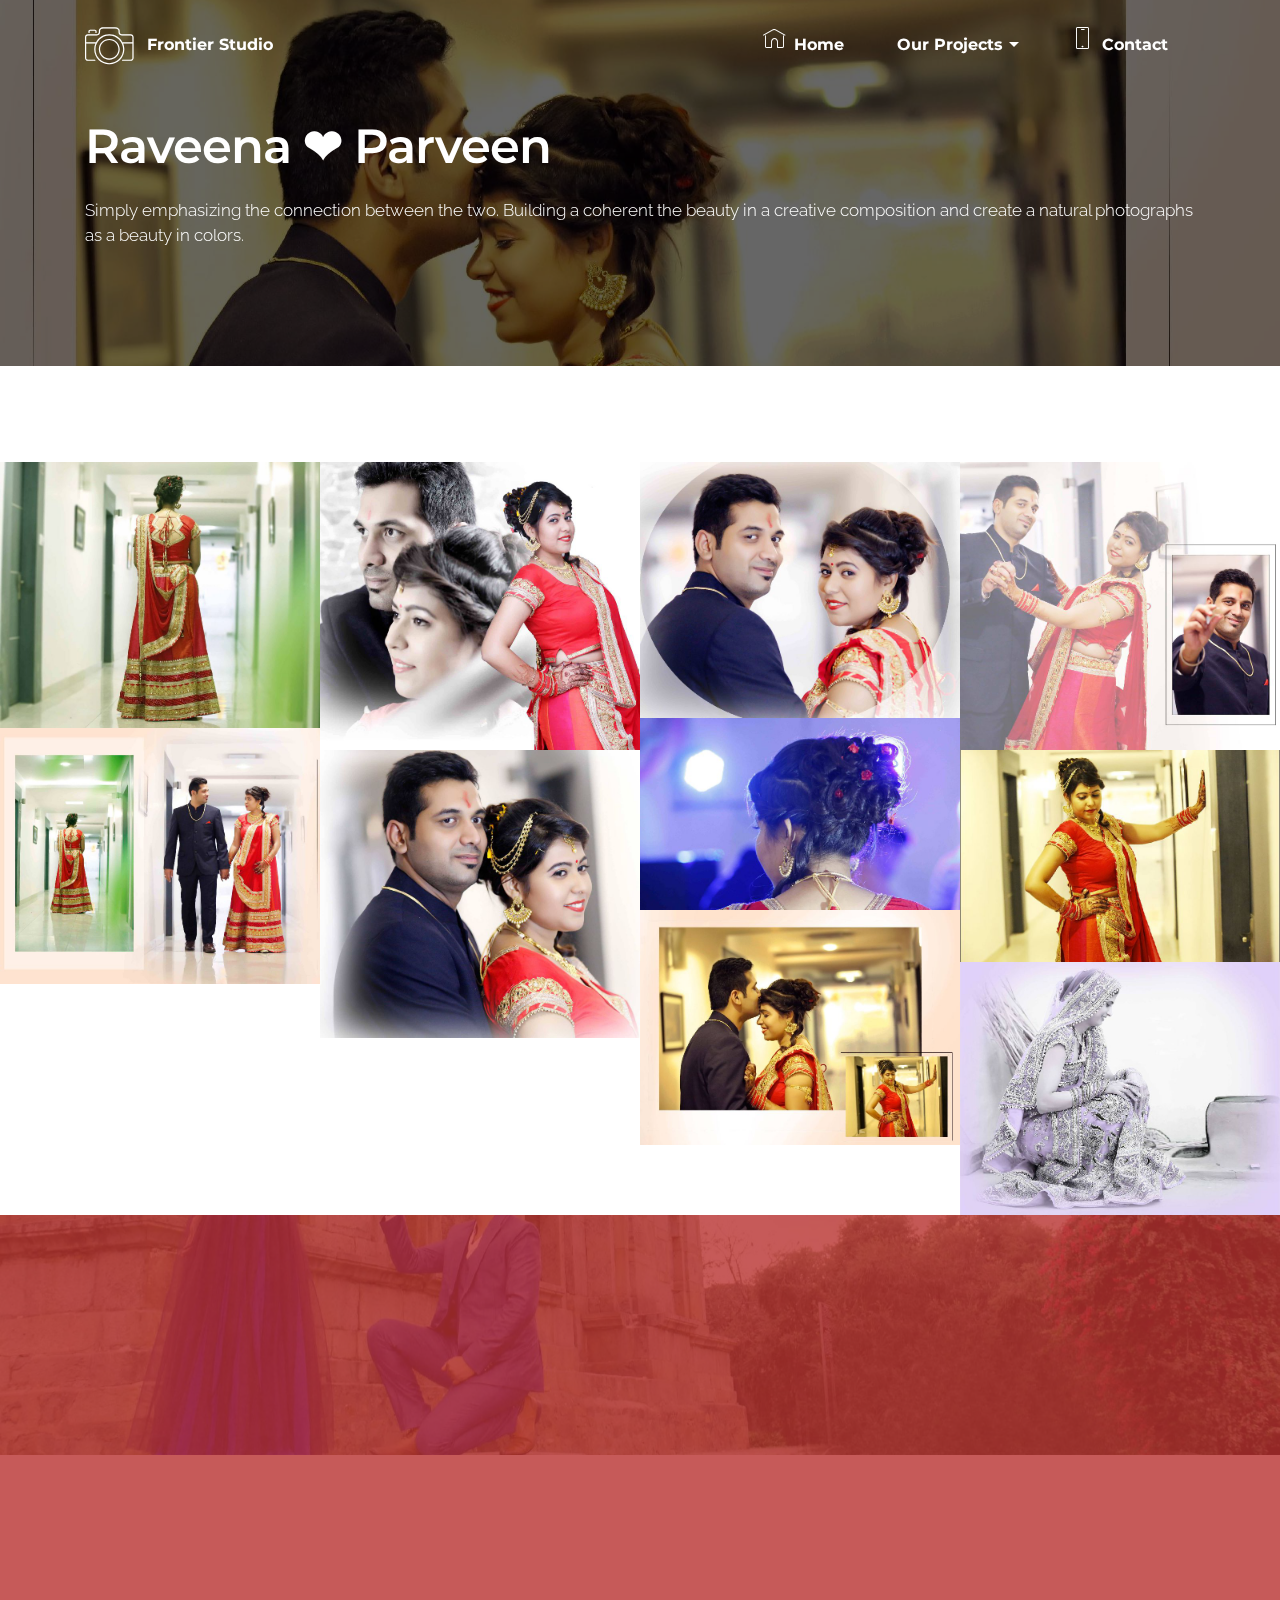
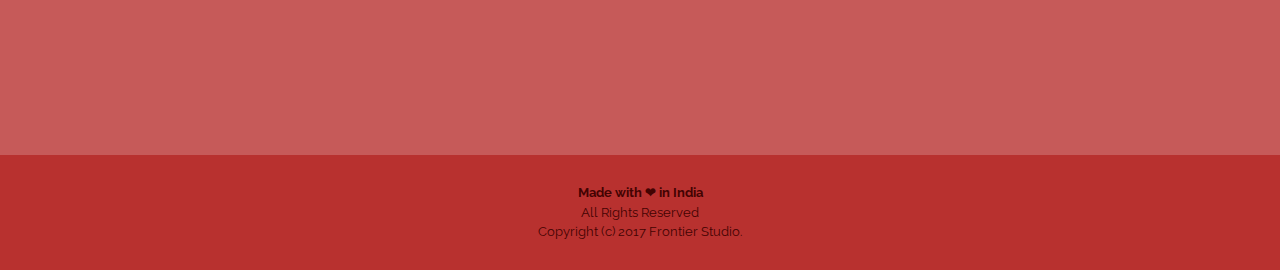
==== commit 4bc0c449: "create github pages" ====
--- a/page1.html
+++ b/page1.html
@@ -49,7 +49,7 @@
                         <div class="hamburger-icon"></div>
                     </button>
 
-                    <ul class="nav-dropdown collapse pull-xs-right nav navbar-nav navbar-toggleable-sm" id="exCollapsingNavbar"><li class="nav-item"><a class="nav-link link" href="index.html"><span class="mbri-home mbr-iconfont mbr-iconfont-btn"></span>Home</a></li><li class="nav-item dropdown"><a class="nav-link link dropdown-toggle" data-toggle="dropdown-submenu" href="#top" aria-expanded="false">Our Projects</a><div class="dropdown-menu"><a class="dropdown-item" href="page1.html">Raveena ❤ Parveen</a></div></li><li class="nav-item"><a class="nav-link link" href="index.html#contacts2-8"><span class="mbri-mobile mbr-iconfont mbr-iconfont-btn"></span>Contact</a></li></ul>
+                    <ul class="nav-dropdown collapse pull-xs-right nav navbar-nav navbar-toggleable-sm" id="exCollapsingNavbar"><li class="nav-item"><a class="nav-link link" href="index.html"><span class="mbri-home mbr-iconfont mbr-iconfont-btn"></span>Home</a></li><li class="nav-item dropdown"><a class="nav-link link dropdown-toggle" data-toggle="dropdown-submenu" href="#top" aria-expanded="false">Our Projects</a><div class="dropdown-menu"><a class="dropdown-item" href="page1.html">Raveena ❤ Parveen</a></div></li><li class="nav-item"><a class="nav-link link" href="page1.html#contacts2-l"><span class="mbri-mobile mbr-iconfont mbr-iconfont-btn"></span>Contact</a></li></ul>
                     <button hidden="" class="navbar-toggler navbar-close" type="button" data-toggle="collapse" data-target="#exCollapsingNavbar">
                         <div class="close-icon"></div>
                     </button>
@@ -62,7 +62,7 @@
 
 </section>
 
-<section class="engine"><a rel="external" href="https://mobirise.com">https://mobirise.com/</a></section><section class="mbr-section mbr-parallax-background mbr-after-navbar" id="content5-o" style="background-image: url(assets/images/07-2000x1468.jpg); padding-top: 120px; padding-bottom: 80px;">
+<section class="engine"><a rel="external" href="https://mobirise.com">Mobirise Web Site Creator</a></section><section class="mbr-section mbr-parallax-background mbr-after-navbar" id="content5-o" style="background-image: url(assets/images/07-2000x1468.jpg); padding-top: 120px; padding-bottom: 80px;">
 
     <div class="mbr-overlay" style="opacity: 0.6; background-color: rgb(0, 0, 0);">
     </div>
@@ -128,13 +128,23 @@
                             
                             
 
+                            <img alt="" src="assets/images/12-2000x1200-800x480.jpg">
+                            
+                            <span class="icon-focus"></span>
+                            
+                        </div>
+                    </div><div class="mbr-gallery-item mbr-gallery-item__mobirise3 mbr-gallery-item--p0" data-tags="Animated" data-video-url="false">
+                        <div href="#lb-gallery1-n" data-slide-to="5" data-toggle="modal">
+                            
+                            
+
                             <img alt="" src="assets/images/04-2000x1600-800x640.jpg">
                             
                             <span class="icon-focus"></span>
                             
                         </div>
                     </div><div class="mbr-gallery-item mbr-gallery-item__mobirise3 mbr-gallery-item--p0" data-tags="Awesome" data-video-url="false">
-                        <div href="#lb-gallery1-n" data-slide-to="5" data-toggle="modal">
+                        <div href="#lb-gallery1-n" data-slide-to="6" data-toggle="modal">
                             
                             
 
@@ -143,8 +153,18 @@
                             <span class="icon-focus"></span>
                             
                         </div>
+                    </div><div class="mbr-gallery-item mbr-gallery-item__mobirise3 mbr-gallery-item--p0" data-tags="Animated" data-video-url="false">
+                        <div href="#lb-gallery1-n" data-slide-to="7" data-toggle="modal">
+                            
+                            
+
+                            <img alt="" src="assets/images/10-2000x1332-800x532.jpg">
+                            
+                            <span class="icon-focus"></span>
+                            
+                        </div>
                     </div><div class="mbr-gallery-item mbr-gallery-item__mobirise3 mbr-gallery-item--p0" data-tags="Beautiful" data-video-url="false">
-                        <div href="#lb-gallery1-n" data-slide-to="6" data-toggle="modal">
+                        <div href="#lb-gallery1-n" data-slide-to="8" data-toggle="modal">
                             
                             
 
@@ -154,31 +174,11 @@
                             
                         </div>
                     </div><div class="mbr-gallery-item mbr-gallery-item__mobirise3 mbr-gallery-item--p0" data-tags="Responsive" data-video-url="false">
-                        <div href="#lb-gallery1-n" data-slide-to="7" data-toggle="modal">
+                        <div href="#lb-gallery1-n" data-slide-to="9" data-toggle="modal">
                             
                             
 
                             <img alt="" src="assets/images/09-2000x1578-800x631.jpg">
-                            
-                            <span class="icon-focus"></span>
-                            
-                        </div>
-                    </div><div class="mbr-gallery-item mbr-gallery-item__mobirise3 mbr-gallery-item--p0" data-tags="Animated" data-video-url="false">
-                        <div href="#lb-gallery1-n" data-slide-to="8" data-toggle="modal">
-                            
-                            
-
-                            <img alt="" src="assets/images/10-2000x1332-800x532.jpg">
-                            
-                            <span class="icon-focus"></span>
-                            
-                        </div>
-                    </div><div class="mbr-gallery-item mbr-gallery-item__mobirise3 mbr-gallery-item--p0" data-tags="Animated" data-video-url="false">
-                        <div href="#lb-gallery1-n" data-slide-to="9" data-toggle="modal">
-                            
-                            
-
-                            <img alt="" src="assets/images/12-2000x1200-800x480.jpg">
                             
                             <span class="icon-focus"></span>
                             
@@ -208,17 +208,17 @@
                         </div><div class="carousel-item">
                             <img alt="" src="assets/images/03-2000x1800.jpg">
                         </div><div class="carousel-item">
+                            <img alt="" src="assets/images/12-2000x1200.jpg">
+                        </div><div class="carousel-item">
                             <img alt="" src="assets/images/04-2000x1600.jpg">
                         </div><div class="carousel-item">
                             <img alt="" src="assets/images/05-2000x1800.jpg">
                         </div><div class="carousel-item">
+                            <img alt="" src="assets/images/10-2000x1332.jpg">
+                        </div><div class="carousel-item">
                             <img alt="" src="assets/images/07-2000x1468.jpg">
                         </div><div class="carousel-item">
                             <img alt="" src="assets/images/09-2000x1578.jpg">
-                        </div><div class="carousel-item">
-                            <img alt="" src="assets/images/10-2000x1332.jpg">
-                        </div><div class="carousel-item">
-                            <img alt="" src="assets/images/12-2000x1200.jpg">
                         </div>
                     </div>
                     <a class="left carousel-control" role="button" data-slide="prev" href="#lb-gallery1-n">
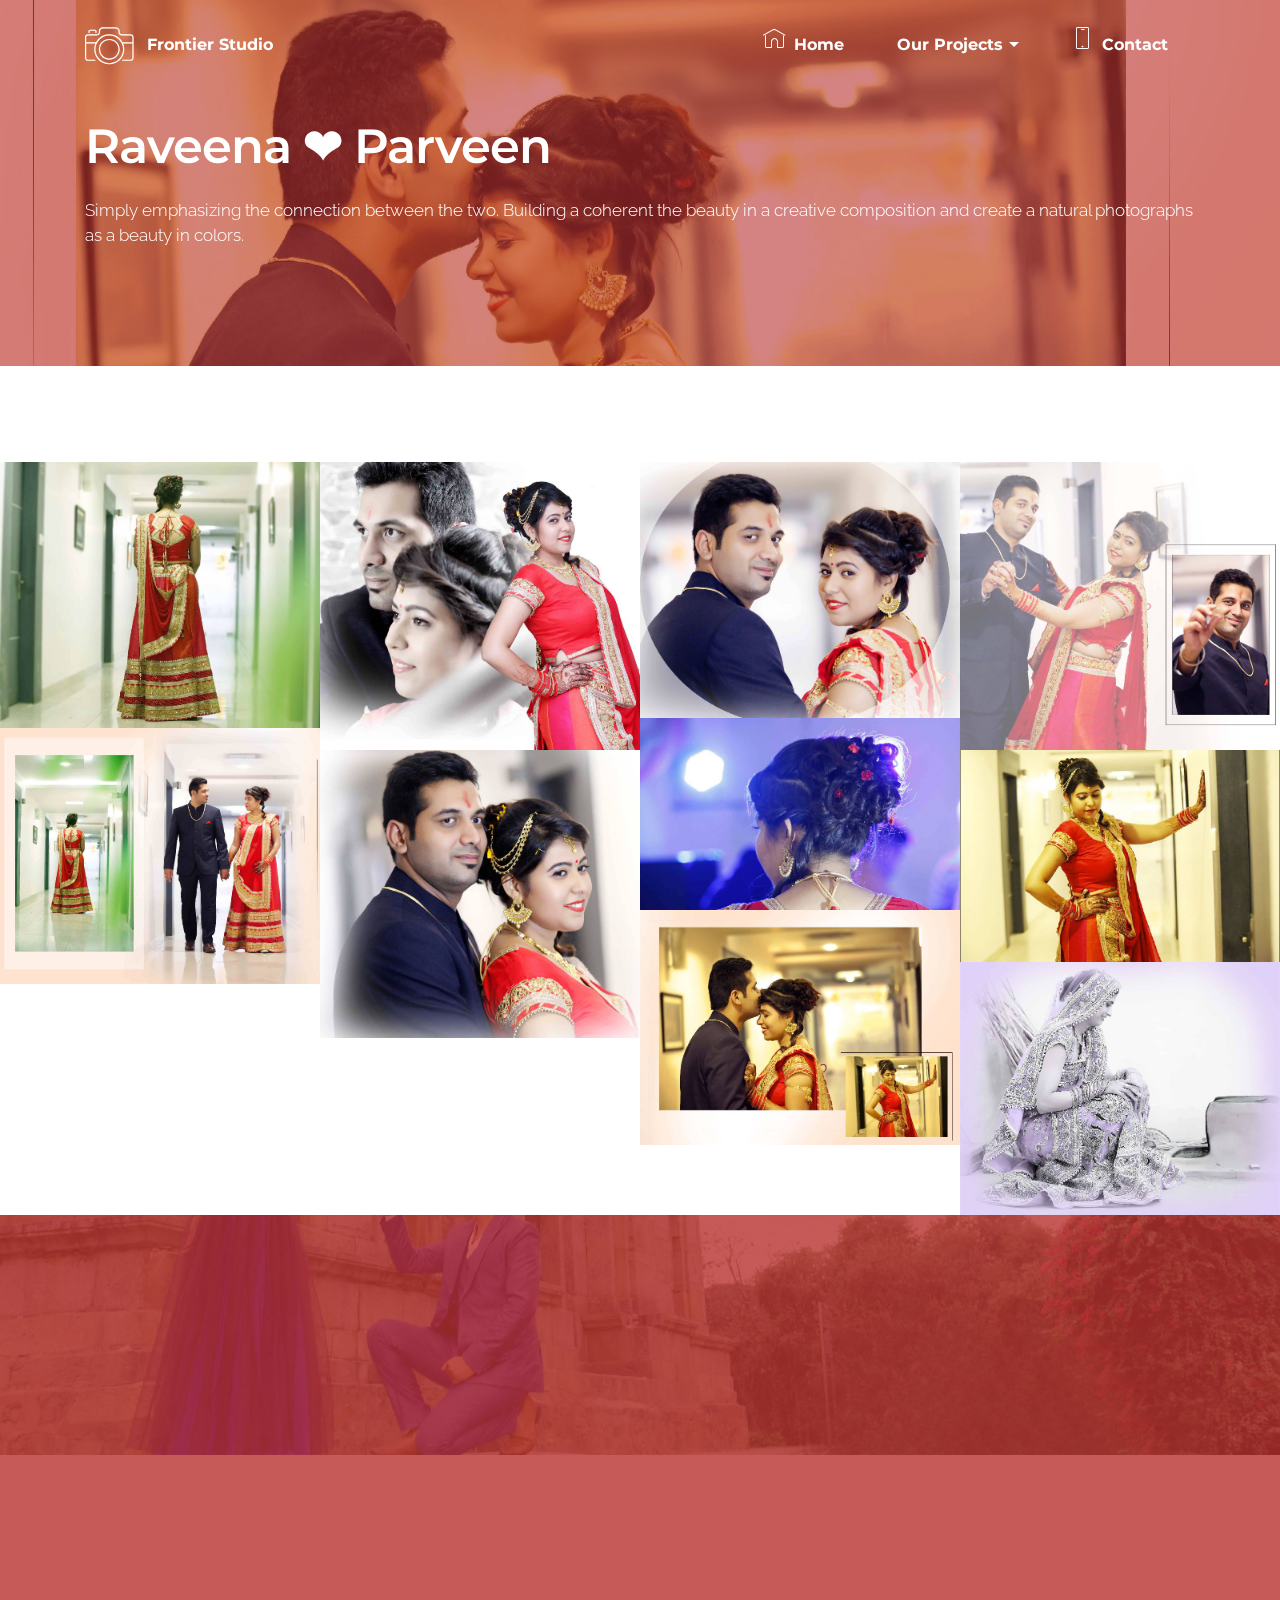
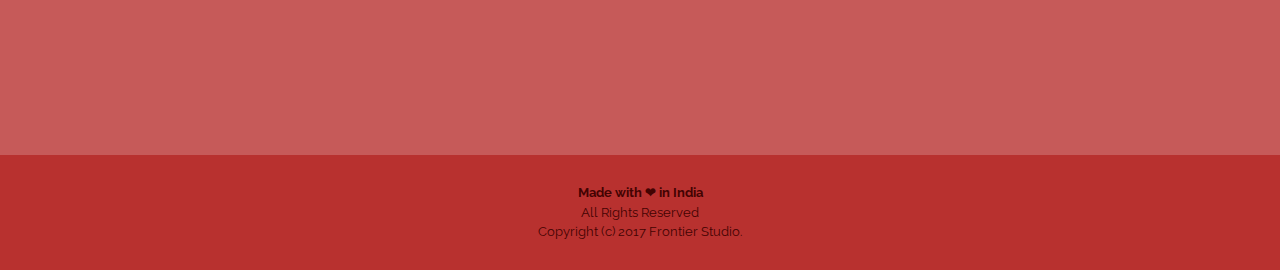
==== commit 21a92786: "create github pages" ====
--- a/page1.html
+++ b/page1.html
@@ -62,9 +62,9 @@
 
 </section>
 
-<section class="engine"><a rel="external" href="https://mobirise.com">Mobirise Web Site Creator</a></section><section class="mbr-section mbr-parallax-background mbr-after-navbar" id="content5-o" style="background-image: url(assets/images/07-2000x1468.jpg); padding-top: 120px; padding-bottom: 80px;">
-
-    <div class="mbr-overlay" style="opacity: 0.6; background-color: rgb(0, 0, 0);">
+<section class="engine"><a rel="external" href="https://mobirise.com">Mobirise Web Page Creator</a></section><section class="mbr-section mbr-parallax-background mbr-after-navbar" id="content5-o" style="background-image: url(assets/images/07-2000x1468.jpg); padding-top: 120px; padding-bottom: 80px;">
+
+    <div class="mbr-overlay" style="opacity: 0.6; background-color: rgb(184, 49, 47);">
     </div>
 
     <div class="container">
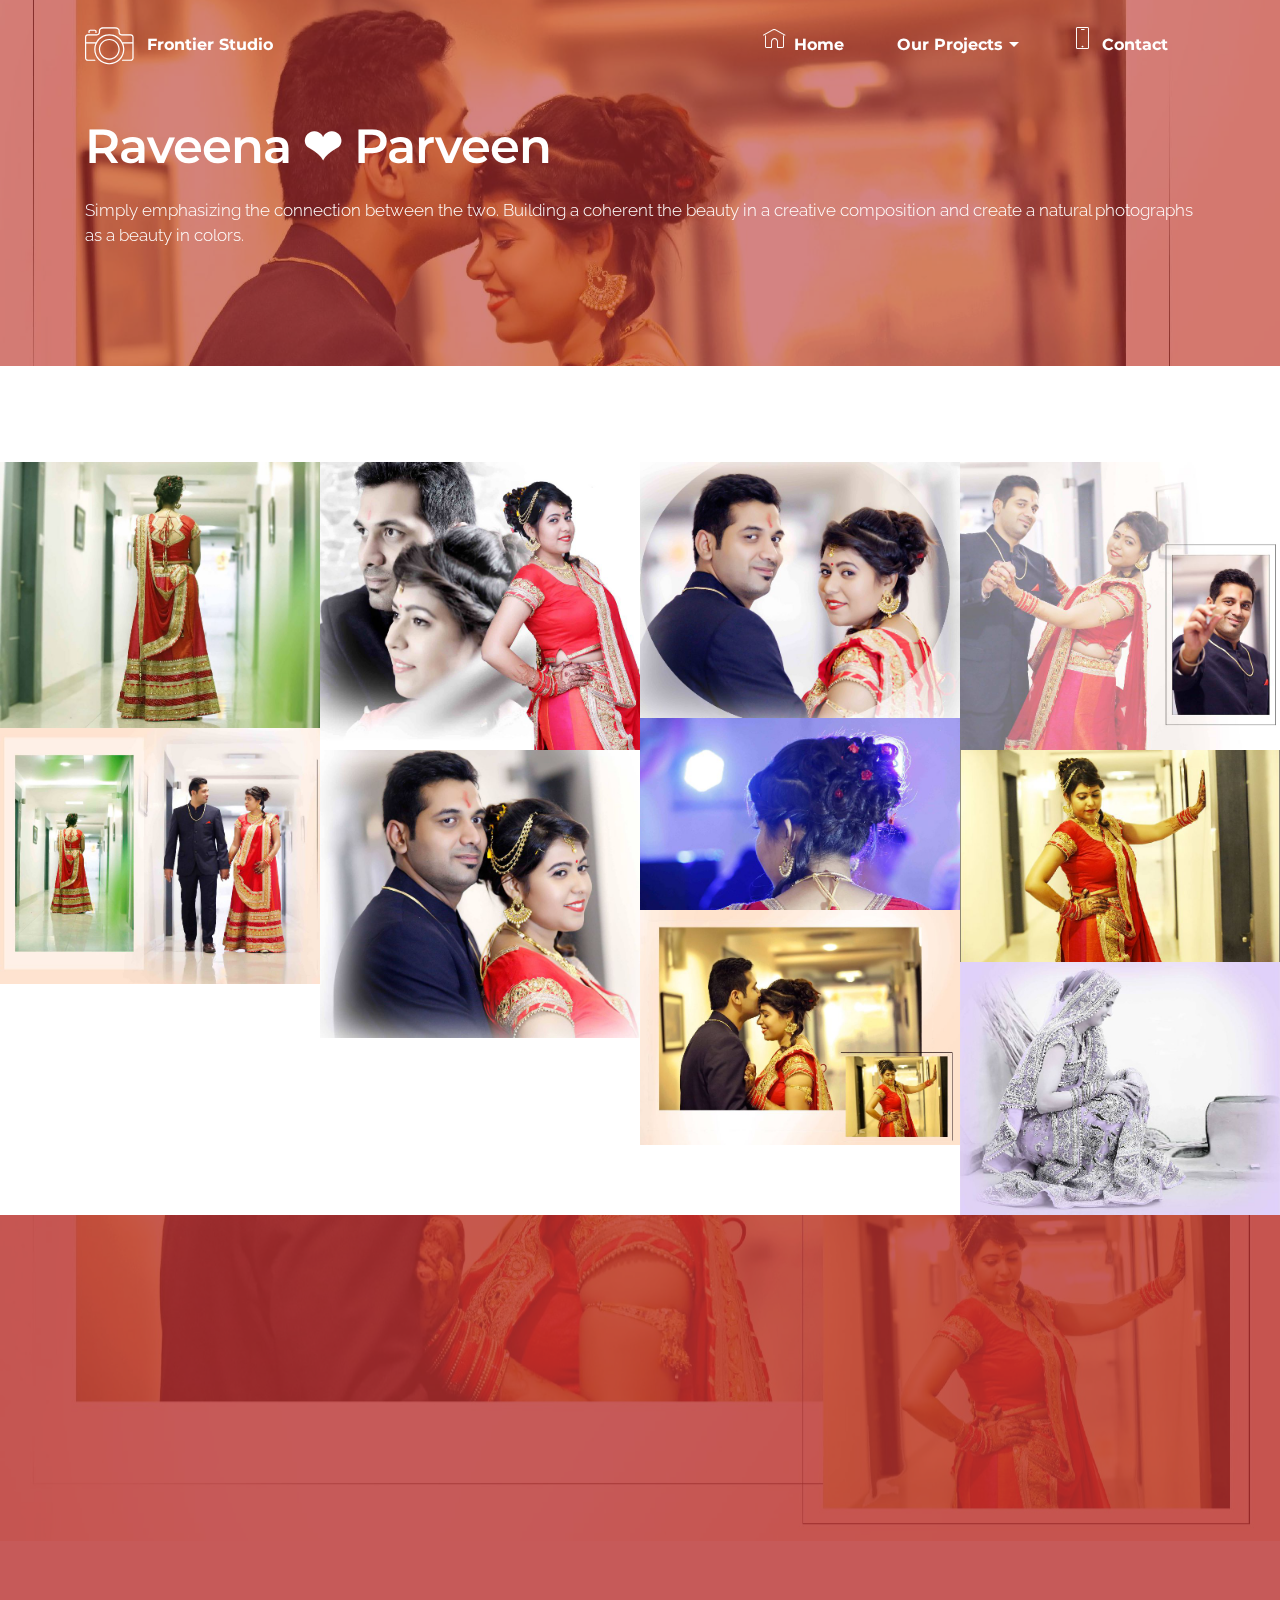
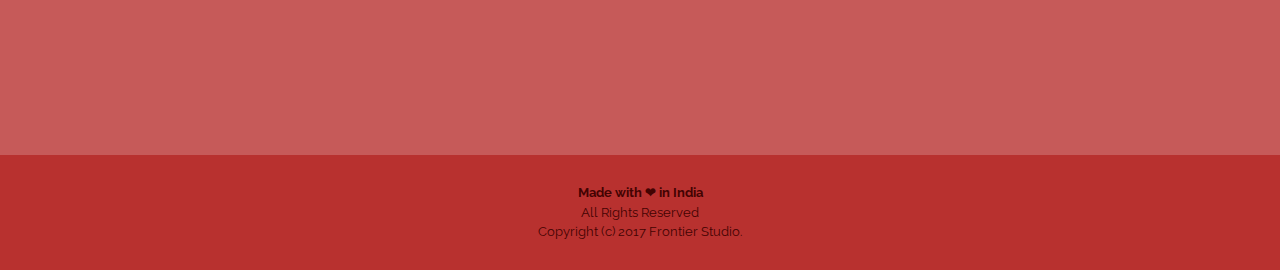
==== commit d3bfb1e1: "create github pages" ====
--- a/page1.html
+++ b/page1.html
@@ -62,7 +62,7 @@
 
 </section>
 
-<section class="engine"><a rel="external" href="https://mobirise.com">Mobirise Web Page Creator</a></section><section class="mbr-section mbr-parallax-background mbr-after-navbar" id="content5-o" style="background-image: url(assets/images/07-2000x1468.jpg); padding-top: 120px; padding-bottom: 80px;">
+<section class="engine"><a rel="external" href="https://mobirise.com">Mobirise</a></section><section class="mbr-section mbr-parallax-background mbr-after-navbar" id="content5-o" style="background-image: url(assets/images/07-2000x1468.jpg); padding-top: 120px; padding-bottom: 80px;">
 
     <div class="mbr-overlay" style="opacity: 0.6; background-color: rgb(184, 49, 47);">
     </div>
@@ -240,7 +240,7 @@
     </div>
 </section>
 
-<section class="mbr-section mbr-section-md-padding mbr-footer footer2 mbr-parallax-background" id="contacts2-l" style="background-image: url(assets/images/cover-image-2000x1200.jpg); padding-top: 120px; padding-bottom: 120px;">
+<section class="mbr-section mbr-section-md-padding mbr-footer footer2 mbr-parallax-background" id="contacts2-l" style="background-image: url(assets/images/07-2000x1468.jpg); padding-top: 120px; padding-bottom: 120px;">
     <div class="mbr-overlay" style="opacity: 0.8; background-color: rgb(184, 49, 47);"></div>
     <div class="container">
         <div class="row">
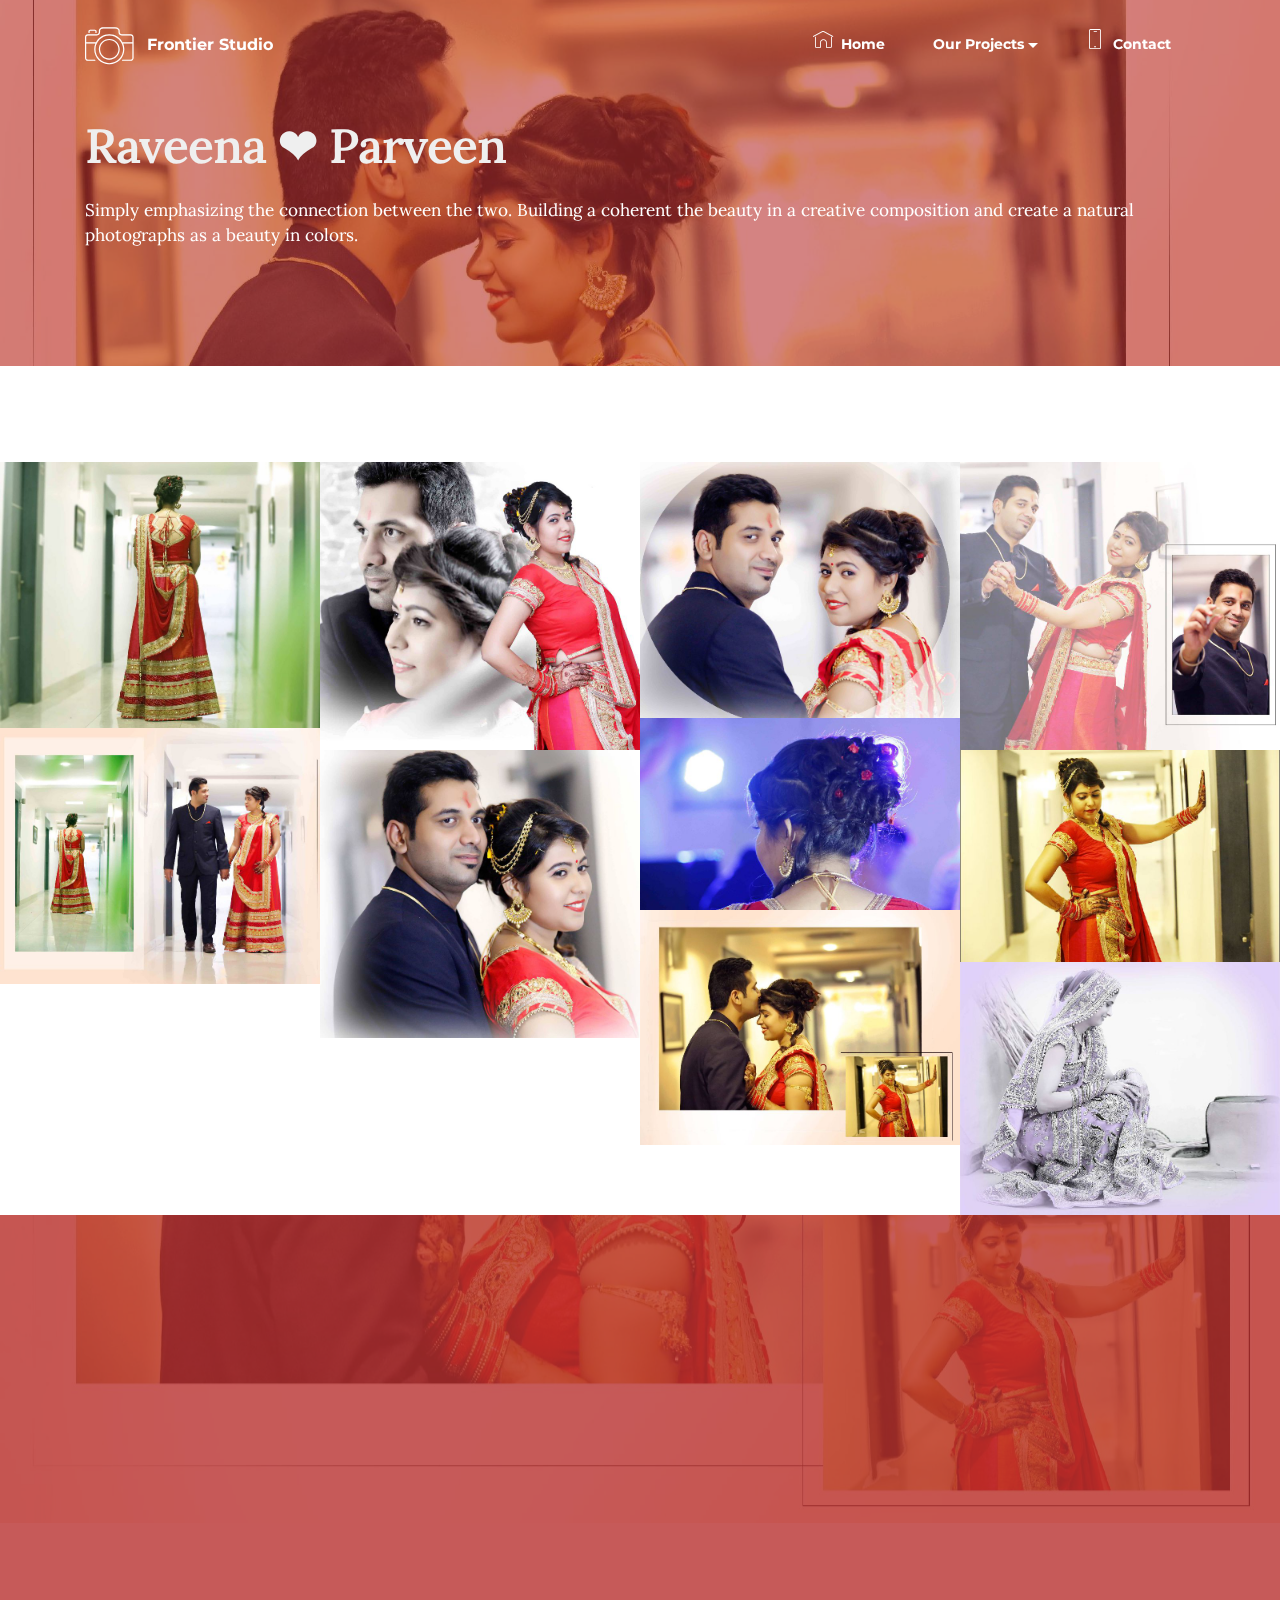
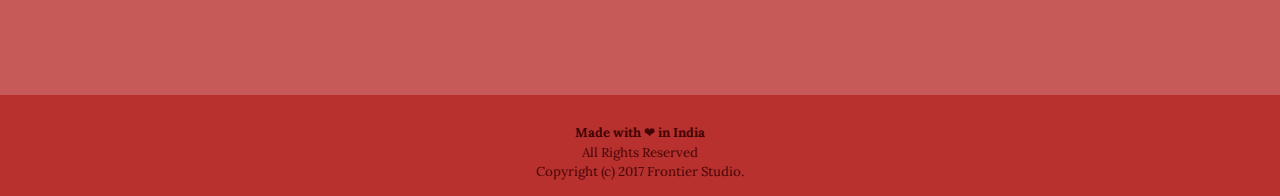
==== commit cbb41f03: "create github pages" ====
--- a/page1.html
+++ b/page1.html
@@ -49,7 +49,7 @@
                         <div class="hamburger-icon"></div>
                     </button>
 
-                    <ul class="nav-dropdown collapse pull-xs-right nav navbar-nav navbar-toggleable-sm" id="exCollapsingNavbar"><li class="nav-item"><a class="nav-link link" href="index.html"><span class="mbri-home mbr-iconfont mbr-iconfont-btn"></span>Home</a></li><li class="nav-item dropdown"><a class="nav-link link dropdown-toggle" data-toggle="dropdown-submenu" href="#top" aria-expanded="false">Our Projects</a><div class="dropdown-menu"><a class="dropdown-item" href="page1.html">Raveena ❤ Parveen</a></div></li><li class="nav-item"><a class="nav-link link" href="page1.html#contacts2-l"><span class="mbri-mobile mbr-iconfont mbr-iconfont-btn"></span>Contact</a></li></ul>
+                    <ul class="nav-dropdown collapse pull-xs-right nav navbar-nav navbar-toggleable-sm" id="exCollapsingNavbar"><li class="nav-item"><a class="nav-link link" href="index.html"><span class="mbri-home mbr-iconfont mbr-iconfont-btn"></span>Home</a></li><li class="nav-item dropdown"><a class="nav-link link dropdown-toggle" data-toggle="dropdown-submenu" href="#top" aria-expanded="false">Our Projects</a><div class="dropdown-menu"><a class="dropdown-item" href="page1.html">Raveena ❤ Parveen</a></div></li><li class="nav-item"><a class="nav-link link" href="index.html#contacts2-8"><span class="mbri-mobile mbr-iconfont mbr-iconfont-btn"></span>Contact</a></li></ul>
                     <button hidden="" class="navbar-toggler navbar-close" type="button" data-toggle="collapse" data-target="#exCollapsingNavbar">
                         <div class="close-icon"></div>
                     </button>
@@ -62,7 +62,7 @@
 
 </section>
 
-<section class="engine"><a rel="external" href="https://mobirise.com">Mobirise</a></section><section class="mbr-section mbr-parallax-background mbr-after-navbar" id="content5-o" style="background-image: url(assets/images/07-2000x1468.jpg); padding-top: 120px; padding-bottom: 80px;">
+<section class="engine"><a rel="external" href="https://mobirise.com">Website Builder</a></section><section class="mbr-section mbr-parallax-background mbr-after-navbar" id="content5-o" style="background-image: url(assets/images/07-2000x1468.jpg); padding-top: 120px; padding-bottom: 80px;">
 
     <div class="mbr-overlay" style="opacity: 0.6; background-color: rgb(184, 49, 47);">
     </div>
@@ -240,7 +240,7 @@
     </div>
 </section>
 
-<section class="mbr-section mbr-section-md-padding mbr-footer footer2 mbr-parallax-background" id="contacts2-l" style="background-image: url(assets/images/07-2000x1468.jpg); padding-top: 120px; padding-bottom: 120px;">
+<section class="mbr-section mbr-section-md-padding mbr-footer footer2 mbr-parallax-background" id="contacts2-l" style="background-image: url(assets/images/07-2000x1468.jpg); padding-top: 90px; padding-bottom: 90px;">
     <div class="mbr-overlay" style="opacity: 0.8; background-color: rgb(184, 49, 47);"></div>
     <div class="container">
         <div class="row">
@@ -259,7 +259,7 @@
     </div>
 </section>
 
-<footer class="mbr-small-footer mbr-section mbr-section-nopadding" id="footer1-m" style="background-color: rgb(184, 49, 47); padding-top: 1.75rem; padding-bottom: 1.75rem;">
+<footer class="mbr-small-footer mbr-section mbr-section-nopadding" id="footer1-m" style="background-color: rgb(184, 49, 47); padding-top: 1.75rem; padding-bottom: 0.875rem;">
     
     <div class="container">
         <p class="text-xs-center"><strong>Made with ❤ in India</strong><br>All Rights Reserved<br>Copyright (c) 2017 Frontier Studio.<br></p>
--- a/assets/mobirise/css/mbr-additional.css
+++ b/assets/mobirise/css/mbr-additional.css
@@ -1,6 +1,8 @@
-@import url(https://fonts.googleapis.com/css?family=Montserrat:400,700);
 @import url(https://fonts.googleapis.com/css?family=Lora:400,700);
-@import url(https://fonts.googleapis.com/css?family=Raleway:400,300,700);
+@import url(https://fonts.googleapis.com/css?family=Open+Sans:400,300,700);
+
+
+
 
 
 
@@ -8,11 +10,11 @@
 input,
 textarea,
 .mbr-company .list-group-text {
-  font-family: 'Raleway', sans-serif;
+  font-family: 'Lora', serif;
 }
 .mbr-footer-content li,
 .mbr-footer .mbr-contacts li {
-  font-family: 'Raleway', sans-serif;
+  font-family: 'Lora', serif;
 }
 .btn,
 .alert,
@@ -36,7 +38,7 @@
 .mbr-gallery-title,
 .mbr-map [data-state-details],
 .mbr-price {
-  font-family: 'Montserrat', sans-serif;
+  font-family: 'Lora', serif;
 }
 .mbr-footer-content h1,
 .mbr-footer .mbr-contacts h1,
@@ -50,7 +52,7 @@
 .mbr-footer .mbr-contacts p strong,
 .mbr-footer-content strong,
 .mbr-footer .mbr-contacts strong {
-  font-family: 'Montserrat', sans-serif;
+  font-family: 'Lora', serif;
 }
 .btn-sm,
 .lead a,
@@ -62,13 +64,13 @@
   font-family: 'Lora', serif;
 }
 .mbr-author-name {
-  font-family: 'Montserrat', sans-serif;
+  font-family: 'Lora', serif;
 }
 .mbr-author-desc {
   font-family: 'Lora', serif;
 }
 .mbr-plan-title {
-  font-family: 'Montserrat', sans-serif;
+  font-family: 'Lora', serif;
 }
 .mbr-plan-subtitle,
 .mbr-plan-price-desc {
@@ -426,11 +428,11 @@
   color: #ffffff;
 }
 #menu-4 .link {
-  font-size: 1rem;
+  font-size: 0.85rem;
 }
 #menu-4 .dropdown-item,
 #menu-4 .nav-dropdown-sm .link {
-  font-size: 1.083rem;
+  font-size: 0.921rem;
 }
 #menu-4 .link:hover,
 #menu-4 .dropdown-item:hover,
@@ -475,9 +477,24 @@
 }
 #header1-2 .mbr-section-lead B {
   text-align: right;
+  font-size: 14px;
+  font-family: 'Lora', serif;
 }
 #header1-2 .mbr-section-lead {
   text-align: right;
+}
+#header3-q .mbr-section-title,
+#header3-q .mbr-section-subtitle {
+  text-align: center;
+}
+#header3-q H3 {
+  font-size: 30px;
+  font-family: 'Open Sans', sans-serif;
+}
+#header3-q SMALL {
+  font-size: 22px;
+  font-family: 'Open Sans', sans-serif;
+  color: #494949;
 }
 #contacts2-8 STRONG {
   color: #ffffff;
@@ -511,11 +528,11 @@
   color: #ffffff;
 }
 #menu-4 .link {
-  font-size: 1rem;
+  font-size: 0.9rem;
 }
 #menu-4 .dropdown-item,
 #menu-4 .nav-dropdown-sm .link {
-  font-size: 1.083rem;
+  font-size: 0.975rem;
 }
 #menu-4 .link:hover,
 #menu-4 .dropdown-item:hover,
@@ -558,6 +575,9 @@
 #content5-o p {
   color: #fff;
 }
+#content5-o .mbr-section-title {
+  color: #efefef;
+}
 #contacts2-l STRONG {
   color: #ffffff;
 }
